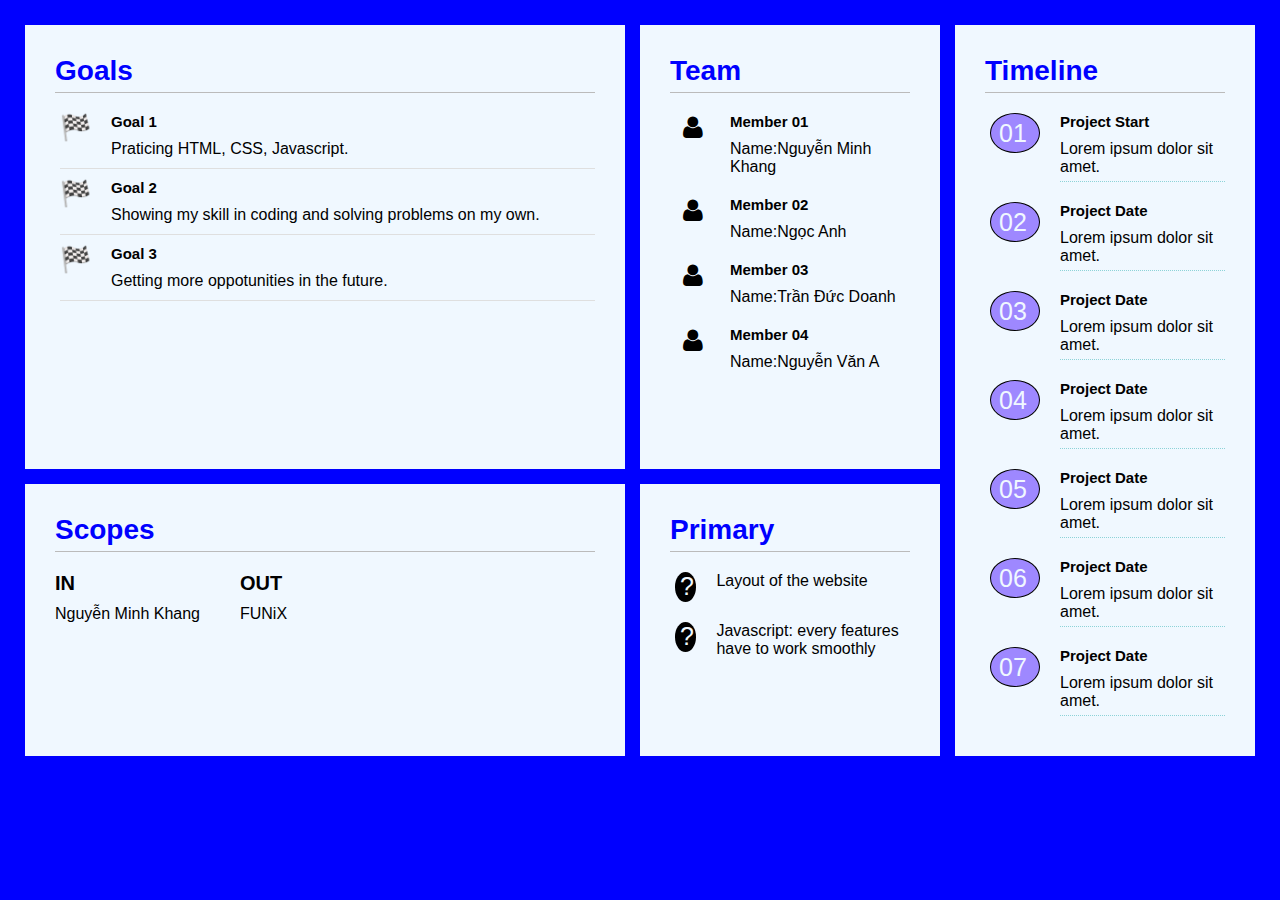
==== digital-cv.html @ 016981a0 "Add files via upload" ====
<!DOCTYPE html>
<html lang="en">
  <head>
    <meta charset="UTF-8" />
    <meta name="viewport" content="width=device-width, initial-scale=1.0" />
    <link rel="stylesheet" href="./css/digital-cv-style.css" />
    <link rel="stylesheet" href="./css/font.css" />
    <title>Digital CV</title>
  </head>
  <body>
    <div class="container">
      <div class="card goals">
        <div class="header"><h1>Goals</h1></div>
        <div class="content">
          <ul>
            <li>
              <div class="icon">🏁</div>
              <div class="content-detail">
                <h2>Goal 1</h2>
                <p>Praticing HTML, CSS, Javascript.</p>
              </div>
            </li>
            <li>
              <div class="icon">🏁</div>
              <div class="content-detail">
                <h2>Goal 2</h2>
                <p>
                  Showing my skill in coding and solving problems on my own.
                </p>
              </div>
            </li>
            <li>
              <div class="icon">🏁</div>
              <div class="content-detail">
                <h2>Goal 3</h2>
                <p>Getting more oppotunities in the future.</p>
              </div>
            </li>
          </ul>
        </div>
      </div>
      <div class="card scopes">
        <div class="header"><h1>Scopes</h1></div>
        <div class="content">
          <div class="in">
            <h2>In</h2>
            <p>Nguyễn Minh Khang</p>
          </div>
          <div class="out">
            <h2>Out</h2>
            <p>FUNiX</p>
          </div>
        </div>
      </div>
      <div class="card team">
        <div class="header"><h1>Team</h1></div>
        <div class="content">
          <ul>
            <li>
              <div class="icon">
                <i class="icon-user"></i>
              </div>
              <div class="content-detail">
                <h2>Member 01</h2>

                <p>Name:Nguyễn Minh Khang</p>
              </div>
            </li>
            <li>
              <div class="icon">
                <i class="icon-user"></i>
              </div>
              <div class="content-detail">
                <h2>Member 02</h2>
                <p>Name:Ngọc Anh</p>
              </div>
            </li>
            <li>
              <div class="icon">
                <i class="icon-user"></i>
              </div>
              <div class="content-detail">
                <h2>Member 03</h2>
                <p>Name:Trần Đức Doanh</p>
              </div>
            </li>
            <li>
              <div class="icon">
                <i class="icon-user"></i>
              </div>
              <div class="content-detail">
                <h2>Member 04</h2>
                <p>Name:Nguyễn Văn A</p>
              </div>
            </li>
          </ul>
        </div>
      </div>
      <div class="card primary">
        <div class="header"><h1>Primary</h1></div>
        <div class="content">
          <ul>
            <li>
              <div class="icon"><p>?</p></div>
              <div class="content-detail">
                <p>Layout of the website</p>
              </div>
            </li>
            <li>
              <div class="icon"><p>?</p></div>
              <div class="content-detail">
                <p>Javascript: every features have to work smoothly</p>
              </div>
            </li>
          </ul>
        </div>
      </div>
      <div class="card timeline">
        <div class="header"><h1>Timeline</h1></div>
        <div class="content">
          <ul>
            <li>
              <div class="icon"><p>01</p></div>
              <div class="content-detail">
                <h2>Project Start</h2>
                <p>Lorem ipsum dolor sit amet.</p>
              </div>
            </li>
            <li>
              <div class="icon"><p>02</p></div>
              <div class="content-detail">
                <h2>Project Date</h2>
                <p>Lorem ipsum dolor sit amet.</p>
              </div>
            </li>
            <li>
              <div class="icon"><p>03</p></div>
              <div class="content-detail">
                <h2>Project Date</h2>
                <p>Lorem ipsum dolor sit amet.</p>
              </div>
            </li>
            <li>
              <div class="icon"><p>04</p></div>
              <div class="content-detail">
                <h2>Project Date</h2>
                <p>Lorem ipsum dolor sit amet.</p>
              </div>
            </li>
            <li>
              <div class="icon"><p>05</p></div>
              <div class="content-detail">
                <h2>Project Date</h2>
                <p>Lorem ipsum dolor sit amet.</p>
              </div>
            </li>
            <li>
              <div class="icon"><p>06</p></div>
              <div class="content-detail">
                <h2>Project Date</h2>
                <p>Lorem ipsum dolor sit amet.</p>
              </div>
            </li>
            <li>
              <div class="icon"><p>07</p></div>
              <div class="content-detail">
                <h2>Project Date</h2>
                <p>Lorem ipsum dolor sit amet.</p>
              </div>
            </li>
          </ul>
        </div>
      </div>
    </div>
  </body>
</html>
---- css/digital-cv-style.css ----
* {
  margin: 0px;
  box-sizing: border-box;
}
p,
span,
h1,
h2,
h3,
li,
a {
  font-family: sans-serif;
}
body {
  background-color: blue;
}
h2 {
  font-size: 15px;
  margin-bottom: 10px;
}
.container {
  display: grid;
  grid-template-columns: 2fr 1fr 1fr;
  gap: 15px;
  padding: 25px;
}
.card {
  background-color: #f0f8ff;
  padding: 30px;
}
.scopes {
  grid-column: 1/2;
}
.team {
  grid-column: 2/3;
  grid-row: 1/2;
}
.timeline {
  grid-column: 3/4;
  grid-row: 1/3;
}
.header {
  color: blue;
  border-bottom: solid 1px #bbbbbb;
  padding-bottom: 5px;
  font-size: 14px;
}
.content {
  margin-top: 10px;
}
li,
.scopes .content {
  display: flex;
}
ul {
  padding-left: 5px;
}
li .icon {
  margin-right: 20px;
}
.goals .content li {
  border-bottom: solid 1px #dfdfdf;
}
.timeline .content li .content-detail {
  border-bottom: dotted 1px #8dd3d8;
}
li,
.in,
.out {
  padding-top: 10px;
  padding-bottom: 10px;
}
.timeline .content-detail {
  padding-bottom: 5px;
}
.out {
  margin-left: 40px;
}
.in h2,
.out h2 {
  font-size: 20px;
  text-transform: uppercase;
}
.icon {
  font-size: 25px;
}
.primary .icon {
  background-color: black;
  color: #f0f8ff;
  border-radius: 50%;
  width: 50px;
  height: 30px;
  position: relative;
}
.timeline .icon {
  background-color: #9e88ff;
  color: #f0f8ff;
  border-radius: 50%;
  height: 40px;
  width: 50px;
  position: relative;
  border: solid black 1px;
}
.primary .icon p,
.timeline .icon p {
  position: absolute;
}
.primary .icon p {
  left: 5px;
}
.primary li .icon {
  max-width: 21.41px;
  min-width: 20px;
}
.timeline li .icon {
  max-width: 50px;
  min-width: 50px;
}
.timeline .icon p {
  top: 5px;
  left: 8px;
}
/* Tablet */
@media (max-width: 767px) {
  .container {
    display: block;
  }
  .card {
    margin-top: 10px;
    margin-bottom: 10px;
  }
  .primary .icon {
    width: 25px;
  }
  li,
  .scopes .content {
    display: block;
  }
  .primary .icon,
  .team .icon,
  .goals .icon {
    margin: auto;
    text-align: center;
  }
  .out {
    margin-left: 0px;
  }
}
---- css/font.css ----
@font-face {
	font-family: 'open_sanslight';
	src: url('../fonts/OpenSans-Light-webfont.eot');
	src: url('../fonts/OpenSans-Light-webfont.eot#iefix') format('embedded-opentype'),
		url('../fonts/OpenSans-Light-webfont.woff') format('woff'),
		url('../fonts/OpenSans-Light-webfont.ttf') format('truetype'),
		url('../fonts/OpenSans-Light-webfont.svg#open_sanslight') format('svg');
	font-weight: normal;
	font-style: normal;

}

@font-face {
	font-family: 'open_sansitalic';
	src: url('../fonts/OpenSans-Italic-webfont.eot');
	src: url('../fonts/OpenSans-Italic-webfont.eot#iefix') format('embedded-opentype'),
		url('../fonts/OpenSans-Italic-webfont.woff') format('woff'),
		url('../fonts/OpenSans-Italic-webfont.ttf') format('truetype'),
		url('../fonts/OpenSans-Italic-webfont.svg#open_sansitalic') format('svg');
	font-weight: normal;
	font-style: normal;

}

@font-face {
	font-family: 'open_sanssemibold';
	src: url('../fonts/OpenSans-Semibold-webfont.eot');
	src: url('../fonts/OpenSans-Semibold-webfont.eot#iefix') format('embedded-opentype'),
		url('../fonts/OpenSans-Semibold-webfont.woff') format('woff'),
		url('../fonts/OpenSans-Semibold-webfont.ttf') format('truetype'),
		url('../fonts/OpenSans-Semibold-webfont.svg#open_sanssemibold') format('svg');
	font-weight: normal;
	font-style: normal;

}


@font-face {
	font-family: 'open_sanslight_italic';
	src: url('../fonts/OpenSans-LightItalic-webfont.eot');
	src: url('../fonts/OpenSans-LightItalic-webfont.eot#iefix') format('embedded-opentype'),
		url('../fonts/OpenSans-LightItalic-webfont.woff') format('woff'),
		url('../fonts/OpenSans-LightItalic-webfont.ttf') format('truetype'),
		url('../fonts/OpenSans-LightItalic-webfont.svg#open_sanslight_italic') format('svg');
	font-weight: normal;
	font-style: normal;

}

@font-face {
	font-family: 'open_sansregular';
	src: url('../fonts/OpenSans-Regular-webfont.eot');
	src: url('../fonts/OpenSans-Regular-webfont.eot#iefix') format('embedded-opentype'),
		url('../fonts/OpenSans-Regular-webfont.woff') format('woff'),
		url('../fonts/OpenSans-Regular-webfont.ttf') format('truetype'),
		url('../fonts/OpenSans-Regular-webfont.svg#open_sansregular') format('svg');
	font-weight: normal;
	font-style: normal;

}


@font-face {
	font-family: 'fontello';
	src: url('../fonts/fontello.eot');
	src: url('../fonts/fontello.eot#iefix') format('embedded-opentype'),
		url('../fonts/fontello.woff') format('woff'),
		url('../fonts/fontello.ttf') format('truetype'),
		url('../fonts/fontello.svg#fontello') format('svg');
	font-weight: normal;
	font-style: normal;
}

[class^="icon-"]:before,
[class*=" icon-"]:before {
	font-family: "fontello";
	font-style: normal;
	font-weight: normal;
	speak: none;

	display: inline-block;
	text-decoration: inherit;
	width: 1em;
	margin-right: .2em;
	text-align: center;
	/* opacity: .8; */

	/* For safety - reset parent styles, that can break glyph codes*/
	font-variant: normal;
	text-transform: none;

	/* fix buttons height, for twitter bootstrap */
	line-height: 1em;

	/* Animation center compensation - margins should be symmetric */
	/* remove if not needed */
	margin-left: .2em;

	/* you can be more comfortable with increased icons size */
	/* font-size: 120%; */

	/* Font smoothing. That was taken from TWBS */
	-webkit-font-smoothing: antialiased;
	-moz-osx-font-smoothing: grayscale;

	/* Uncomment for 3D effect */
	/* text-shadow: 1px 1px 1px rgba(127, 127, 127, 0.3); */
}

.icon-emo-happy:before {
	content: '\e800';
}

/* '' */
.icon-emo-wink:before {
	content: '\e801';
}

/* '' */
.icon-emo-wink2:before {
	content: '\e802';
}

/* '' */
.icon-emo-unhappy:before {
	content: '\e803';
}

/* '' */
.icon-emo-sleep:before {
	content: '\e804';
}

/* '' */
.icon-emo-thumbsup:before {
	content: '\e805';
}

/* '' */
.icon-emo-devil:before {
	content: '\e806';
}

/* '' */
.icon-emo-surprised:before {
	content: '\e807';
}

/* '' */
.icon-emo-tongue:before {
	content: '\e808';
}

/* '' */
.icon-emo-coffee:before {
	content: '\e809';
}

/* '' */
.icon-emo-sunglasses:before {
	content: '\e80a';
}

/* '' */
.icon-emo-displeased:before {
	content: '\e80b';
}

/* '' */
.icon-emo-beer:before {
	content: '\e80c';
}

/* '' */
.icon-emo-grin:before {
	content: '\e80d';
}

/* '' */
.icon-emo-angry:before {
	content: '\e80e';
}

/* '' */
.icon-emo-saint:before {
	content: '\e80f';
}

/* '' */
.icon-emo-cry:before {
	content: '\e810';
}

/* '' */
.icon-emo-shoot:before {
	content: '\e811';
}

/* '' */
.icon-emo-squint:before {
	content: '\e812';
}

/* '' */
.icon-emo-laugh:before {
	content: '\e813';
}

/* '' */
.icon-spin1:before {
	content: '\e814';
}

/* '' */
.icon-spin2:before {
	content: '\e815';
}

/* '' */
.icon-spin3:before {
	content: '\e816';
}

/* '' */
.icon-spin4:before {
	content: '\e817';
}

/* '' */
.icon-spin5:before {
	content: '\e818';
}

/* '' */
.icon-spin6:before {
	content: '\e819';
}

/* '' */
.icon-firefox:before {
	content: '\e81a';
}

/* '' */
.icon-chrome:before {
	content: '\e81b';
}

/* '' */
.icon-opera:before {
	content: '\e81c';
}

/* '' */
.icon-ie:before {
	content: '\e81d';
}

/* '' */
.icon-crown:before {
	content: '\e81e';
}

/* '' */
.icon-crown-plus:before {
	content: '\e81f';
}

/* '' */
.icon-crown-minus:before {
	content: '\e820';
}

/* '' */
.icon-marquee:before {
	content: '\e821';
}

/* '' */
.icon-glass:before {
	content: '\e822';
}

/* '' */
.icon-music:before {
	content: '\e823';
}

/* '' */
.icon-search:before {
	content: '\e824';
}

/* '' */
.icon-mail:before {
	content: '\e825';
}

/* '' */
.icon-mail-alt:before {
	content: '\e826';
}

/* '' */
.icon-mail-squared:before {
	content: '\e827';
}

/* '' */
.icon-heart:before {
	content: '\e828';
}

/* '' */
.icon-heart-empty:before {
	content: '\e829';
}

/* '' */
.icon-star-1:before {
	content: '\e82a';
}

/* '' */
.icon-star-empty-1:before {
	content: '\e82b';
}

/* '' */
.icon-star-half:before {
	content: '\e82c';
}

/* '' */
.icon-star-half-alt:before {
	content: '\e82d';
}

/* '' */
.icon-user:before {
	content: '\e82e';
}

/* '' */
.icon-user-plus:before {
	content: '\e82f';
}

/* '' */
.icon-user-times:before {
	content: '\e830';
}

/* '' */
.icon-users:before {
	content: '\e831';
}

/* '' */
.icon-male:before {
	content: '\e832';
}

/* '' */
.icon-female:before {
	content: '\e833';
}

/* '' */
.icon-child:before {
	content: '\e834';
}

/* '' */
.icon-user-secret:before {
	content: '\e835';
}

/* '' */
.icon-video:before {
	content: '\e836';
}

/* '' */
.icon-videocam:before {
	content: '\e837';
}

/* '' */
.icon-picture:before {
	content: '\e838';
}

/* '' */
.icon-camera:before {
	content: '\e839';
}

/* '' */
.icon-camera-alt:before {
	content: '\e83a';
}

/* '' */
.icon-th-large:before {
	content: '\e83b';
}

/* '' */
.icon-th:before {
	content: '\e83c';
}

/* '' */
.icon-th-list:before {
	content: '\e83d';
}

/* '' */
.icon-ok:before {
	content: '\e83e';
}

/* '' */
.icon-ok-circled:before {
	content: '\e83f';
}

/* '' */
.icon-ok-circled2:before {
	content: '\e840';
}

/* '' */
.icon-ok-squared:before {
	content: '\e841';
}

/* '' */
.icon-cancel:before {
	content: '\e842';
}

/* '' */
.icon-cancel-circled:before {
	content: '\e843';
}

/* '' */
.icon-cancel-circled2:before {
	content: '\e844';
}

/* '' */
.icon-plus:before {
	content: '\e845';
}

/* '' */
.icon-plus-circled:before {
	content: '\e846';
}

/* '' */
.icon-plus-squared:before {
	content: '\e847';
}

/* '' */
.icon-plus-squared-alt:before {
	content: '\e848';
}

/* '' */
.icon-minus:before {
	content: '\e849';
}

/* '' */
.icon-minus-circled:before {
	content: '\e84a';
}

/* '' */
.icon-minus-squared:before {
	content: '\e84b';
}

/* '' */
.icon-minus-squared-alt:before {
	content: '\e84c';
}

/* '' */
.icon-help:before {
	content: '\e84d';
}

/* '' */
.icon-help-circled:before {
	content: '\e84e';
}

/* '' */
.icon-info-circled:before {
	content: '\e84f';
}

/* '' */
.icon-info:before {
	content: '\e850';
}

/* '' */
.icon-home:before {
	content: '\e851';
}

/* '' */
.icon-link:before {
	content: '\e852';
}

/* '' */
.icon-unlink:before {
	content: '\e853';
}

/* '' */
.icon-link-ext:before {
	content: '\e854';
}

/* '' */
.icon-link-ext-alt:before {
	content: '\e855';
}

/* '' */
.icon-attach:before {
	content: '\e856';
}

/* '' */
.icon-lock:before {
	content: '\e857';
}

/* '' */
.icon-lock-open:before {
	content: '\e858';
}

/* '' */
.icon-lock-open-alt:before {
	content: '\e859';
}

/* '' */
.icon-pin:before {
	content: '\e85a';
}

/* '' */
.icon-eye:before {
	content: '\e85b';
}

/* '' */
.icon-eye-off:before {
	content: '\e85c';
}

/* '' */
.icon-tag-1:before {
	content: '\e85d';
}

/* '' */
.icon-tags:before {
	content: '\e85e';
}

/* '' */
.icon-bookmark:before {
	content: '\e85f';
}

/* '' */
.icon-bookmark-empty:before {
	content: '\e860';
}

/* '' */
.icon-flag:before {
	content: '\e861';
}

/* '' */
.icon-flag-empty:before {
	content: '\e862';
}

/* '' */
.icon-flag-checkered:before {
	content: '\e863';
}

/* '' */
.icon-thumbs-up:before {
	content: '\e864';
}

/* '' */
.icon-thumbs-down:before {
	content: '\e865';
}

/* '' */
.icon-thumbs-up-alt:before {
	content: '\e866';
}

/* '' */
.icon-thumbs-down-alt:before {
	content: '\e867';
}

/* '' */
.icon-download:before {
	content: '\e868';
}

/* '' */
.icon-upload:before {
	content: '\e869';
}

/* '' */
.icon-download-cloud:before {
	content: '\e86a';
}

/* '' */
.icon-upload-cloud:before {
	content: '\e86b';
}

/* '' */
.icon-reply:before {
	content: '\e86c';
}

/* '' */
.icon-reply-all:before {
	content: '\e86d';
}

/* '' */
.icon-forward:before {
	content: '\e86e';
}

/* '' */
.icon-quote-left:before {
	content: '\e86f';
}

/* '' */
.icon-quote-right:before {
	content: '\e870';
}

/* '' */
.icon-code:before {
	content: '\e871';
}

/* '' */
.icon-export:before {
	content: '\e872';
}

/* '' */
.icon-export-alt:before {
	content: '\e873';
}

/* '' */
.icon-share:before {
	content: '\e874';
}

/* '' */
.icon-share-squared:before {
	content: '\e875';
}

/* '' */
.icon-pencil:before {
	content: '\e876';
}

/* '' */
.icon-pencil-squared:before {
	content: '\e877';
}

/* '' */
.icon-edit:before {
	content: '\e878';
}

/* '' */
.icon-print:before {
	content: '\e879';
}

/* '' */
.icon-retweet:before {
	content: '\e87a';
}

/* '' */
.icon-keyboard:before {
	content: '\e87b';
}

/* '' */
.icon-gamepad:before {
	content: '\e87c';
}

/* '' */
.icon-comment:before {
	content: '\e87d';
}

/* '' */
.icon-chat:before {
	content: '\e87e';
}

/* '' */
.icon-comment-empty:before {
	content: '\e87f';
}

/* '' */
.icon-chat-empty:before {
	content: '\e880';
}

/* '' */
.icon-bell:before {
	content: '\e881';
}

/* '' */
.icon-bell-alt:before {
	content: '\e882';
}

/* '' */
.icon-bell-off:before {
	content: '\e883';
}

/* '' */
.icon-bell-off-empty:before {
	content: '\e884';
}

/* '' */
.icon-attention-alt:before {
	content: '\e885';
}

/* '' */
.icon-attention:before {
	content: '\e886';
}

/* '' */
.icon-attention-circled:before {
	content: '\e887';
}

/* '' */
.icon-location:before {
	content: '\e888';
}

/* '' */
.icon-direction:before {
	content: '\e889';
}

/* '' */
.icon-compass:before {
	content: '\e88a';
}

/* '' */
.icon-trash:before {
	content: '\e88b';
}

/* '' */
.icon-trash-empty:before {
	content: '\e88c';
}

/* '' */
.icon-doc:before {
	content: '\e88d';
}

/* '' */
.icon-docs:before {
	content: '\e88e';
}

/* '' */
.icon-doc-text:before {
	content: '\e88f';
}

/* '' */
.icon-doc-inv:before {
	content: '\e890';
}

/* '' */
.icon-doc-text-inv:before {
	content: '\e891';
}

/* '' */
.icon-file-pdf:before {
	content: '\e892';
}

/* '' */
.icon-file-word:before {
	content: '\e893';
}

/* '' */
.icon-file-excel:before {
	content: '\e894';
}

/* '' */
.icon-file-powerpoint:before {
	content: '\e895';
}

/* '' */
.icon-file-image:before {
	content: '\e896';
}

/* '' */
.icon-file-archive:before {
	content: '\e897';
}

/* '' */
.icon-file-audio:before {
	content: '\e898';
}

/* '' */
.icon-file-video:before {
	content: '\e899';
}

/* '' */
.icon-file-code:before {
	content: '\e89a';
}

/* '' */
.icon-folder:before {
	content: '\e89b';
}

/* '' */
.icon-folder-open:before {
	content: '\e89c';
}

/* '' */
.icon-folder-empty:before {
	content: '\e89d';
}

/* '' */
.icon-folder-open-empty:before {
	content: '\e89e';
}

/* '' */
.icon-box:before {
	content: '\e89f';
}

/* '' */
.icon-rss:before {
	content: '\e8a0';
}

/* '' */
.icon-rss-squared:before {
	content: '\e8a1';
}

/* '' */
.icon-phone:before {
	content: '\e8a2';
}

/* '' */
.icon-phone-squared:before {
	content: '\e8a3';
}

/* '' */
.icon-fax:before {
	content: '\e8a4';
}

/* '' */
.icon-menu:before {
	content: '\e8a5';
}

/* '' */
.icon-cog:before {
	content: '\e8a6';
}

/* '' */
.icon-cog-alt:before {
	content: '\e8a7';
}

/* '' */
.icon-wrench:before {
	content: '\e8a8';
}

/* '' */
.icon-sliders:before {
	content: '\e8a9';
}

/* '' */
.icon-basket:before {
	content: '\e8aa';
}

/* '' */
.icon-cart-plus:before {
	content: '\e8ab';
}

/* '' */
.icon-cart-arrow-down:before {
	content: '\e8ac';
}

/* '' */
.icon-calendar:before {
	content: '\e8ad';
}

/* '' */
.icon-calendar-empty:before {
	content: '\e8ae';
}

/* '' */
.icon-login:before {
	content: '\e8af';
}

/* '' */
.icon-logout:before {
	content: '\e8b0';
}

/* '' */
.icon-mic:before {
	content: '\e8b1';
}

/* '' */
.icon-mute:before {
	content: '\e8b2';
}

/* '' */
.icon-volume-off:before {
	content: '\e8b3';
}

/* '' */
.icon-volume-down:before {
	content: '\e8b4';
}

/* '' */
.icon-volume-up:before {
	content: '\e8b5';
}

/* '' */
.icon-headphones:before {
	content: '\e8b6';
}

/* '' */
.icon-clock:before {
	content: '\e8b7';
}

/* '' */
.icon-lightbulb:before {
	content: '\e8b8';
}

/* '' */
.icon-block:before {
	content: '\e8b9';
}

/* '' */
.icon-resize-full:before {
	content: '\e8ba';
}

/* '' */
.icon-resize-full-alt:before {
	content: '\e8bb';
}

/* '' */
.icon-resize-small:before {
	content: '\e8bc';
}

/* '' */
.icon-resize-vertical:before {
	content: '\e8bd';
}

/* '' */
.icon-resize-horizontal:before {
	content: '\e8be';
}

/* '' */
.icon-move:before {
	content: '\e8bf';
}

/* '' */
.icon-zoom-in:before {
	content: '\e8c0';
}

/* '' */
.icon-zoom-out:before {
	content: '\e8c1';
}

/* '' */
.icon-down-circled2:before {
	content: '\e8c2';
}

/* '' */
.icon-up-circled2:before {
	content: '\e8c3';
}

/* '' */
.icon-left-circled2:before {
	content: '\e8c4';
}

/* '' */
.icon-right-circled2:before {
	content: '\e8c5';
}

/* '' */
.icon-down-dir:before {
	content: '\e8c6';
}

/* '' */
.icon-up-dir:before {
	content: '\e8c7';
}

/* '' */
.icon-left-dir:before {
	content: '\e8c8';
}

/* '' */
.icon-right-dir:before {
	content: '\e8c9';
}

/* '' */
.icon-down-open:before {
	content: '\e8ca';
}

/* '' */
.icon-left-open:before {
	content: '\e8cb';
}

/* '' */
.icon-right-open:before {
	content: '\e8cc';
}

/* '' */
.icon-up-open:before {
	content: '\e8cd';
}

/* '' */
.icon-angle-left:before {
	content: '\e8ce';
}

/* '' */
.icon-angle-right:before {
	content: '\e8cf';
}

/* '' */
.icon-angle-up:before {
	content: '\e8d0';
}

/* '' */
.icon-angle-down:before {
	content: '\e8d1';
}

/* '' */
.icon-angle-circled-left:before {
	content: '\e8d2';
}

/* '' */
.icon-angle-circled-right:before {
	content: '\e8d3';
}

/* '' */
.icon-angle-circled-up:before {
	content: '\e8d4';
}

/* '' */
.icon-angle-circled-down:before {
	content: '\e8d5';
}

/* '' */
.icon-angle-double-left:before {
	content: '\e8d6';
}

/* '' */
.icon-angle-double-right:before {
	content: '\e8d7';
}

/* '' */
.icon-angle-double-up:before {
	content: '\e8d8';
}

/* '' */
.icon-angle-double-down:before {
	content: '\e8d9';
}

/* '' */
.icon-down:before {
	content: '\e8da';
}

/* '' */
.icon-left:before {
	content: '\e8db';
}

/* '' */
.icon-right:before {
	content: '\e8dc';
}

/* '' */
.icon-up:before {
	content: '\e8dd';
}

/* '' */
.icon-down-big:before {
	content: '\e8de';
}

/* '' */
.icon-left-big:before {
	content: '\e8df';
}

/* '' */
.icon-right-big:before {
	content: '\e8e0';
}

/* '' */
.icon-up-big:before {
	content: '\e8e1';
}

/* '' */
.icon-right-hand:before {
	content: '\e8e2';
}

/* '' */
.icon-left-hand:before {
	content: '\e8e3';
}

/* '' */
.icon-up-hand:before {
	content: '\e8e4';
}

/* '' */
.icon-down-hand:before {
	content: '\e8e5';
}

/* '' */
.icon-left-circled:before {
	content: '\e8e6';
}

/* '' */
.icon-right-circled:before {
	content: '\e8e7';
}

/* '' */
.icon-up-circled:before {
	content: '\e8e8';
}

/* '' */
.icon-down-circled:before {
	content: '\e8e9';
}

/* '' */
.icon-cw:before {
	content: '\e8ea';
}

/* '' */
.icon-ccw:before {
	content: '\e8eb';
}

/* '' */
.icon-arrows-cw:before {
	content: '\e8ec';
}

/* '' */
.icon-level-up:before {
	content: '\e8ed';
}

/* '' */
.icon-level-down:before {
	content: '\e8ee';
}

/* '' */
.icon-shuffle:before {
	content: '\e8ef';
}

/* '' */
.icon-exchange:before {
	content: '\e8f0';
}

/* '' */
.icon-history:before {
	content: '\e8f1';
}

/* '' */
.icon-expand:before {
	content: '\e8f2';
}

/* '' */
.icon-collapse:before {
	content: '\e8f3';
}

/* '' */
.icon-expand-right:before {
	content: '\e8f4';
}

/* '' */
.icon-collapse-left:before {
	content: '\e8f5';
}

/* '' */
.icon-play:before {
	content: '\e8f6';
}

/* '' */
.icon-play-circled:before {
	content: '\e8f7';
}

/* '' */
.icon-play-circled2:before {
	content: '\e8f8';
}

/* '' */
.icon-stop:before {
	content: '\e8f9';
}

/* '' */
.icon-pause:before {
	content: '\e8fa';
}

/* '' */
.icon-to-end:before {
	content: '\e8fb';
}

/* '' */
.icon-to-end-alt:before {
	content: '\e8fc';
}

/* '' */
.icon-to-start:before {
	content: '\e8fd';
}

/* '' */
.icon-to-start-alt:before {
	content: '\e8fe';
}

/* '' */
.icon-fast-fw:before {
	content: '\e8ff';
}

/* '' */
.icon-fast-bw:before {
	content: '\e900';
}

/* '' */
.icon-eject:before {
	content: '\e901';
}

/* '' */
.icon-target:before {
	content: '\e902';
}

/* '' */
.icon-signal:before {
	content: '\e903';
}

/* '' */
.icon-wifi:before {
	content: '\e904';
}

/* '' */
.icon-award:before {
	content: '\e905';
}

/* '' */
.icon-desktop:before {
	content: '\e906';
}

/* '' */
.icon-laptop:before {
	content: '\e907';
}

/* '' */
.icon-tablet:before {
	content: '\e908';
}

/* '' */
.icon-mobile:before {
	content: '\e909';
}

/* '' */
.icon-inbox:before {
	content: '\e90a';
}

/* '' */
.icon-globe:before {
	content: '\e90b';
}

/* '' */
.icon-sun:before {
	content: '\e90c';
}

/* '' */
.icon-cloud:before {
	content: '\e90d';
}

/* '' */
.icon-flash:before {
	content: '\e90e';
}

/* '' */
.icon-moon:before {
	content: '\e90f';
}

/* '' */
.icon-umbrella-1:before {
	content: '\e910';
}

/* '' */
.icon-flight:before {
	content: '\e911';
}

/* '' */
.icon-fighter-jet:before {
	content: '\e912';
}

/* '' */
.icon-paper-plane:before {
	content: '\e913';
}

/* '' */
.icon-paper-plane-empty:before {
	content: '\e914';
}

/* '' */
.icon-space-shuttle:before {
	content: '\e915';
}

/* '' */
.icon-leaf:before {
	content: '\e916';
}

/* '' */
.icon-font:before {
	content: '\e917';
}

/* '' */
.icon-bold:before {
	content: '\e918';
}

/* '' */
.icon-medium:before {
	content: '\e919';
}

/* '' */
.icon-italic:before {
	content: '\e91a';
}

/* '' */
.icon-header:before {
	content: '\e91b';
}

/* '' */
.icon-paragraph:before {
	content: '\e91c';
}

/* '' */
.icon-text-height:before {
	content: '\e91d';
}

/* '' */
.icon-text-width:before {
	content: '\e91e';
}

/* '' */
.icon-align-left:before {
	content: '\e91f';
}

/* '' */
.icon-align-center:before {
	content: '\e920';
}

/* '' */
.icon-align-right:before {
	content: '\e921';
}

/* '' */
.icon-align-justify:before {
	content: '\e922';
}

/* '' */
.icon-list:before {
	content: '\e923';
}

/* '' */
.icon-indent-left:before {
	content: '\e924';
}

/* '' */
.icon-indent-right:before {
	content: '\e925';
}

/* '' */
.icon-list-bullet:before {
	content: '\e926';
}

/* '' */
.icon-list-numbered:before {
	content: '\e927';
}

/* '' */
.icon-strike:before {
	content: '\e928';
}

/* '' */
.icon-underline:before {
	content: '\e929';
}

/* '' */
.icon-superscript:before {
	content: '\e92a';
}

/* '' */
.icon-subscript:before {
	content: '\e92b';
}

/* '' */
.icon-table:before {
	content: '\e92c';
}

/* '' */
.icon-columns:before {
	content: '\e92d';
}

/* '' */
.icon-crop:before {
	content: '\e92e';
}

/* '' */
.icon-scissors:before {
	content: '\e92f';
}

/* '' */
.icon-paste:before {
	content: '\e930';
}

/* '' */
.icon-briefcase:before {
	content: '\e931';
}

/* '' */
.icon-suitcase:before {
	content: '\e932';
}

/* '' */
.icon-ellipsis:before {
	content: '\e933';
}

/* '' */
.icon-ellipsis-vert:before {
	content: '\e934';
}

/* '' */
.icon-off:before {
	content: '\e935';
}

/* '' */
.icon-road:before {
	content: '\e936';
}

/* '' */
.icon-list-alt:before {
	content: '\e937';
}

/* '' */
.icon-qrcode:before {
	content: '\e938';
}

/* '' */
.icon-barcode:before {
	content: '\e939';
}

/* '' */
.icon-book:before {
	content: '\e93a';
}

/* '' */
.icon-ajust:before {
	content: '\e93b';
}

/* '' */
.icon-tint:before {
	content: '\e93c';
}

/* '' */
.icon-toggle-off:before {
	content: '\e93d';
}

/* '' */
.icon-toggle-on:before {
	content: '\e93e';
}

/* '' */
.icon-check:before {
	content: '\e93f';
}

/* '' */
.icon-check-empty:before {
	content: '\e940';
}

/* '' */
.icon-circle:before {
	content: '\e941';
}

/* '' */
.icon-circle-empty:before {
	content: '\e942';
}

/* '' */
.icon-circle-thin:before {
	content: '\e943';
}

/* '' */
.icon-circle-notch:before {
	content: '\e944';
}

/* '' */
.icon-dot-circled:before {
	content: '\e945';
}

/* '' */
.icon-asterisk:before {
	content: '\e946';
}

/* '' */
.icon-gift:before {
	content: '\e947';
}

/* '' */
.icon-fire:before {
	content: '\e948';
}

/* '' */
.icon-magnet:before {
	content: '\e949';
}

/* '' */
.icon-chart-bar:before {
	content: '\e94a';
}

/* '' */
.icon-chart-area:before {
	content: '\e94b';
}

/* '' */
.icon-chart-pie:before {
	content: '\e94c';
}

/* '' */
.icon-chart-line:before {
	content: '\e94d';
}

/* '' */
.icon-ticket:before {
	content: '\e94e';
}

/* '' */
.icon-credit-card:before {
	content: '\e94f';
}

/* '' */
.icon-floppy:before {
	content: '\e950';
}

/* '' */
.icon-megaphone:before {
	content: '\e951';
}

/* '' */
.icon-hdd:before {
	content: '\e952';
}

/* '' */
.icon-key:before {
	content: '\e953';
}

/* '' */
.icon-fork:before {
	content: '\e954';
}

/* '' */
.icon-rocket:before {
	content: '\e955';
}

/* '' */
.icon-bug:before {
	content: '\e956';
}

/* '' */
.icon-certificate:before {
	content: '\e957';
}

/* '' */
.icon-tasks:before {
	content: '\e958';
}

/* '' */
.icon-filter:before {
	content: '\e959';
}

/* '' */
.icon-beaker:before {
	content: '\e95a';
}

/* '' */
.icon-magic:before {
	content: '\e95b';
}

/* '' */
.icon-cab:before {
	content: '\e95c';
}

/* '' */
.icon-taxi:before {
	content: '\e95d';
}

/* '' */
.icon-truck:before {
	content: '\e95e';
}

/* '' */
.icon-bus:before {
	content: '\e95f';
}

/* '' */
.icon-bicycle:before {
	content: '\e960';
}

/* '' */
.icon-motorcycle:before {
	content: '\e961';
}

/* '' */
.icon-train:before {
	content: '\e962';
}

/* '' */
.icon-subway:before {
	content: '\e963';
}

/* '' */
.icon-ship:before {
	content: '\e964';
}

/* '' */
.icon-money:before {
	content: '\e965';
}

/* '' */
.icon-euro:before {
	content: '\e966';
}

/* '' */
.icon-pound:before {
	content: '\e967';
}

/* '' */
.icon-dollar:before {
	content: '\e968';
}

/* '' */
.icon-rupee:before {
	content: '\e969';
}

/* '' */
.icon-yen:before {
	content: '\e96a';
}

/* '' */
.icon-rouble:before {
	content: '\e96b';
}

/* '' */
.icon-shekel:before {
	content: '\e96c';
}

/* '' */
.icon-try:before {
	content: '\e96d';
}

/* '' */
.icon-won:before {
	content: '\e96e';
}

/* '' */
.icon-bitcoin:before {
	content: '\e96f';
}

/* '' */
.icon-viacoin:before {
	content: '\e970';
}

/* '' */
.icon-sort:before {
	content: '\e971';
}

/* '' */
.icon-sort-down:before {
	content: '\e972';
}

/* '' */
.icon-sort-up:before {
	content: '\e973';
}

/* '' */
.icon-sort-alt-up:before {
	content: '\e974';
}

/* '' */
.icon-sort-alt-down:before {
	content: '\e975';
}

/* '' */
.icon-sort-name-up:before {
	content: '\e976';
}

/* '' */
.icon-sort-name-down:before {
	content: '\e977';
}

/* '' */
.icon-sort-number-up:before {
	content: '\e978';
}

/* '' */
.icon-sort-number-down:before {
	content: '\e979';
}

/* '' */
.icon-hammer:before {
	content: '\e97a';
}

/* '' */
.icon-gauge:before {
	content: '\e97b';
}

/* '' */
.icon-sitemap:before {
	content: '\e97c';
}

/* '' */
.icon-spinner:before {
	content: '\e97d';
}

/* '' */
.icon-coffee:before {
	content: '\e97e';
}

/* '' */
.icon-food:before {
	content: '\e97f';
}

/* '' */
.icon-beer:before {
	content: '\e980';
}

/* '' */
.icon-user-md:before {
	content: '\e981';
}

/* '' */
.icon-stethoscope:before {
	content: '\e982';
}

/* '' */
.icon-heartbeat:before {
	content: '\e983';
}

/* '' */
.icon-ambulance:before {
	content: '\e984';
}

/* '' */
.icon-medkit:before {
	content: '\e985';
}

/* '' */
.icon-h-sigh:before {
	content: '\e986';
}

/* '' */
.icon-bed:before {
	content: '\e987';
}

/* '' */
.icon-hospital:before {
	content: '\e988';
}

/* '' */
.icon-building:before {
	content: '\e989';
}

/* '' */
.icon-building-filled:before {
	content: '\e98a';
}

/* '' */
.icon-bank:before {
	content: '\e98b';
}

/* '' */
.icon-smile:before {
	content: '\e98c';
}

/* '' */
.icon-frown:before {
	content: '\e98d';
}

/* '' */
.icon-meh:before {
	content: '\e98e';
}

/* '' */
.icon-anchor:before {
	content: '\e98f';
}

/* '' */
.icon-terminal:before {
	content: '\e990';
}

/* '' */
.icon-eraser:before {
	content: '\e991';
}

/* '' */
.icon-puzzle:before {
	content: '\e992';
}

/* '' */
.icon-shield:before {
	content: '\e993';
}

/* '' */
.icon-extinguisher:before {
	content: '\e994';
}

/* '' */
.icon-bullseye:before {
	content: '\e995';
}

/* '' */
.icon-wheelchair:before {
	content: '\e996';
}

/* '' */
.icon-language:before {
	content: '\e997';
}

/* '' */
.icon-graduation-cap:before {
	content: '\e998';
}

/* '' */
.icon-paw:before {
	content: '\e999';
}

/* '' */
.icon-spoon:before {
	content: '\e99a';
}

/* '' */
.icon-cube:before {
	content: '\e99b';
}

/* '' */
.icon-cubes:before {
	content: '\e99c';
}

/* '' */
.icon-recycle:before {
	content: '\e99d';
}

/* '' */
.icon-tree:before {
	content: '\e99e';
}

/* '' */
.icon-database:before {
	content: '\e99f';
}

/* '' */
.icon-server:before {
	content: '\e9a0';
}

/* '' */
.icon-lifebuoy:before {
	content: '\e9a1';
}

/* '' */
.icon-rebel:before {
	content: '\e9a2';
}

/* '' */
.icon-empire:before {
	content: '\e9a3';
}

/* '' */
.icon-bomb:before {
	content: '\e9a4';
}

/* '' */
.icon-soccer-ball:before {
	content: '\e9a5';
}

/* '' */
.icon-tty:before {
	content: '\e9a6';
}

/* '' */
.icon-binoculars:before {
	content: '\e9a7';
}

/* '' */
.icon-plug:before {
	content: '\e9a8';
}

/* '' */
.icon-newspaper:before {
	content: '\e9a9';
}

/* '' */
.icon-calc:before {
	content: '\e9aa';
}

/* '' */
.icon-copyright:before {
	content: '\e9ab';
}

/* '' */
.icon-at:before {
	content: '\e9ac';
}

/* '' */
.icon-eyedropper:before {
	content: '\e9ad';
}

/* '' */
.icon-brush:before {
	content: '\e9ae';
}

/* '' */
.icon-birthday:before {
	content: '\e9af';
}

/* '' */
.icon-diamond:before {
	content: '\e9b0';
}

/* '' */
.icon-street-view:before {
	content: '\e9b1';
}

/* '' */
.icon-venus:before {
	content: '\e9b2';
}

/* '' */
.icon-mars:before {
	content: '\e9b3';
}

/* '' */
.icon-mercury:before {
	content: '\e9b4';
}

/* '' */
.icon-transgender:before {
	content: '\e9b5';
}

/* '' */
.icon-transgender-alt:before {
	content: '\e9b6';
}

/* '' */
.icon-venus-double:before {
	content: '\e9b7';
}

/* '' */
.icon-mars-double:before {
	content: '\e9b8';
}

/* '' */
.icon-venus-mars:before {
	content: '\e9b9';
}

/* '' */
.icon-mars-stroke:before {
	content: '\e9ba';
}

/* '' */
.icon-mars-stroke-v:before {
	content: '\e9bb';
}

/* '' */
.icon-mars-stroke-h:before {
	content: '\e9bc';
}

/* '' */
.icon-neuter:before {
	content: '\e9bd';
}

/* '' */
.icon-cc-visa:before {
	content: '\e9be';
}

/* '' */
.icon-cc-mastercard:before {
	content: '\e9bf';
}

/* '' */
.icon-cc-discover:before {
	content: '\e9c0';
}

/* '' */
.icon-cc-amex:before {
	content: '\e9c1';
}

/* '' */
.icon-cc-paypal:before {
	content: '\e9c2';
}

/* '' */
.icon-cc-stripe:before {
	content: '\e9c3';
}

/* '' */
.icon-adn:before {
	content: '\e9c4';
}

/* '' */
.icon-android:before {
	content: '\e9c5';
}

/* '' */
.icon-angellist:before {
	content: '\e9c6';
}

/* '' */
.icon-apple:before {
	content: '\e9c7';
}

/* '' */
.icon-behance:before {
	content: '\e9c8';
}

/* '' */
.icon-behance-squared:before {
	content: '\e9c9';
}

/* '' */
.icon-bitbucket:before {
	content: '\e9ca';
}

/* '' */
.icon-bitbucket-squared:before {
	content: '\e9cb';
}

/* '' */
.icon-buysellads:before {
	content: '\e9cc';
}

/* '' */
.icon-cc:before {
	content: '\e9cd';
}

/* '' */
.icon-codeopen:before {
	content: '\e9ce';
}

/* '' */
.icon-connectdevelop:before {
	content: '\e9cf';
}

/* '' */
.icon-css3:before {
	content: '\e9d0';
}

/* '' */
.icon-dashcube:before {
	content: '\e9d1';
}

/* '' */
.icon-delicious:before {
	content: '\e9d2';
}

/* '' */
.icon-deviantart:before {
	content: '\e9d3';
}

/* '' */
.icon-digg:before {
	content: '\e9d4';
}

/* '' */
.icon-dribbble:before {
	content: '\e9d5';
}

/* '' */
.icon-dropbox:before {
	content: '\e9d6';
}

/* '' */
.icon-drupal:before {
	content: '\e9d7';
}

/* '' */
.icon-facebook:before {
	content: '\e9d8';
}

/* '' */
.icon-facebook-squared:before {
	content: '\e9d9';
}

/* '' */
.icon-facebook-official:before {
	content: '\e9da';
}

/* '' */
.icon-flickr:before {
	content: '\e9db';
}

/* '' */
.icon-forumbee:before {
	content: '\e9dc';
}

/* '' */
.icon-foursquare:before {
	content: '\e9dd';
}

/* '' */
.icon-git-squared:before {
	content: '\e9de';
}

/* '' */
.icon-git:before {
	content: '\e9df';
}

/* '' */
.icon-github:before {
	content: '\e9e0';
}

/* '' */
.icon-github-squared:before {
	content: '\e9e1';
}

/* '' */
.icon-github-circled:before {
	content: '\e9e2';
}

/* '' */
.icon-gittip:before {
	content: '\e9e3';
}

/* '' */
.icon-google:before {
	content: '\e9e4';
}

/* '' */
.icon-gplus:before {
	content: '\e9e5';
}

/* '' */
.icon-gplus-squared:before {
	content: '\e9e6';
}

/* '' */
.icon-gwallet:before {
	content: '\e9e7';
}

/* '' */
.icon-hacker-news:before {
	content: '\e9e8';
}

/* '' */
.icon-html5:before {
	content: '\e9e9';
}

/* '' */
.icon-instagram:before {
	content: '\e9ea';
}

/* '' */
.icon-ioxhost:before {
	content: '\e9eb';
}

/* '' */
.icon-joomla:before {
	content: '\e9ec';
}

/* '' */
.icon-jsfiddle:before {
	content: '\e9ed';
}

/* '' */
.icon-lastfm:before {
	content: '\e9ee';
}

/* '' */
.icon-lastfm-squared:before {
	content: '\e9ef';
}

/* '' */
.icon-leanpub:before {
	content: '\e9f0';
}

/* '' */
.icon-linkedin-squared:before {
	content: '\e9f1';
}

/* '' */
.icon-linux:before {
	content: '\e9f2';
}

/* '' */
.icon-linkedin:before {
	content: '\e9f3';
}

/* '' */
.icon-maxcdn:before {
	content: '\e9f4';
}

/* '' */
.icon-meanpath:before {
	content: '\e9f5';
}

/* '' */
.icon-openid:before {
	content: '\e9f6';
}

/* '' */
.icon-pagelines:before {
	content: '\e9f7';
}

/* '' */
.icon-paypal:before {
	content: '\e9f8';
}

/* '' */
.icon-pied-piper-squared:before {
	content: '\e9f9';
}

/* '' */
.icon-pied-piper-alt:before {
	content: '\e9fa';
}

/* '' */
.icon-pinterest:before {
	content: '\e9fb';
}

/* '' */
.icon-pinterest-circled:before {
	content: '\e9fc';
}

/* '' */
.icon-pinterest-squared:before {
	content: '\e9fd';
}

/* '' */
.icon-qq:before {
	content: '\e9fe';
}

/* '' */
.icon-reddit:before {
	content: '\e9ff';
}

/* '' */
.icon-reddit-squared:before {
	content: '\ea00';
}

/* '' */
.icon-renren:before {
	content: '\ea01';
}

/* '' */
.icon-sellsy:before {
	content: '\ea02';
}

/* '' */
.icon-shirtsinbulk:before {
	content: '\ea03';
}

/* '' */
.icon-simplybuilt:before {
	content: '\ea04';
}

/* '' */
.icon-skyatlas:before {
	content: '\ea05';
}

/* '' */
.icon-skype:before {
	content: '\ea06';
}

/* '' */
.icon-slack:before {
	content: '\ea07';
}

/* '' */
.icon-slideshare:before {
	content: '\ea08';
}

/* '' */
.icon-soundcloud:before {
	content: '\ea09';
}

/* '' */
.icon-spotify:before {
	content: '\ea0a';
}

/* '' */
.icon-stackexchange:before {
	content: '\ea0b';
}

/* '' */
.icon-stackoverflow:before {
	content: '\ea0c';
}

/* '' */
.icon-steam:before {
	content: '\ea0d';
}

/* '' */
.icon-steam-squared:before {
	content: '\ea0e';
}

/* '' */
.icon-stumbleupon:before {
	content: '\ea0f';
}

/* '' */
.icon-stumbleupon-circled:before {
	content: '\ea10';
}

/* '' */
.icon-tencent-weibo:before {
	content: '\ea11';
}

/* '' */
.icon-trello:before {
	content: '\ea12';
}

/* '' */
.icon-tumblr:before {
	content: '\ea13';
}

/* '' */
.icon-tumblr-squared:before {
	content: '\ea14';
}

/* '' */
.icon-twitch:before {
	content: '\ea15';
}

/* '' */
.icon-note:before {
	content: '\ea16';
}

/* '' */
.icon-note-beamed:before {
	content: '\ea17';
}

/* '' */
.icon-music-1:before {
	content: '\ea18';
}

/* '' */
.icon-search-1:before {
	content: '\ea19';
}

/* '' */
.icon-flashlight:before {
	content: '\ea1a';
}

/* '' */
.icon-mail-1:before {
	content: '\ea1b';
}

/* '' */
.icon-heart-1:before {
	content: '\ea1c';
}

/* '' */
.icon-heart-empty-1:before {
	content: '\ea1d';
}

/* '' */
.icon-star:before {
	content: '\ea1e';
}

/* '' */
.icon-star-empty:before {
	content: '\ea1f';
}

/* '' */
.icon-user-1:before {
	content: '\ea20';
}

/* '' */
.icon-users-1:before {
	content: '\ea21';
}

/* '' */
.icon-user-add:before {
	content: '\ea22';
}

/* '' */
.icon-video-1:before {
	content: '\ea23';
}

/* '' */
.icon-picture-1:before {
	content: '\ea24';
}

/* '' */
.icon-camera-1:before {
	content: '\ea25';
}

/* '' */
.icon-layout:before {
	content: '\ea26';
}

/* '' */
.icon-menu-1:before {
	content: '\ea27';
}

/* '' */
.icon-check-1:before {
	content: '\ea28';
}

/* '' */
.icon-cancel-1:before {
	content: '\ea29';
}

/* '' */
.icon-cancel-circled-1:before {
	content: '\ea2a';
}

/* '' */
.icon-cancel-squared:before {
	content: '\ea2b';
}

/* '' */
.icon-plus-1:before {
	content: '\ea2c';
}

/* '' */
.icon-plus-circled-1:before {
	content: '\ea2d';
}

/* '' */
.icon-plus-squared-1:before {
	content: '\ea2e';
}

/* '' */
.icon-minus-1:before {
	content: '\ea2f';
}

/* '' */
.icon-minus-circled-1:before {
	content: '\ea30';
}

/* '' */
.icon-minus-squared-1:before {
	content: '\ea31';
}

/* '' */
.icon-help-1:before {
	content: '\ea32';
}

/* '' */
.icon-help-circled-1:before {
	content: '\ea33';
}

/* '' */
.icon-info-1:before {
	content: '\ea34';
}

/* '' */
.icon-info-circled-1:before {
	content: '\ea35';
}

/* '' */
.icon-back:before {
	content: '\ea36';
}

/* '' */
.icon-home-1:before {
	content: '\ea37';
}

/* '' */
.icon-link-1:before {
	content: '\ea38';
}

/* '' */
.icon-attach-1:before {
	content: '\ea39';
}

/* '' */
.icon-lock-1:before {
	content: '\ea3a';
}

/* '' */
.icon-lock-open-1:before {
	content: '\ea3b';
}

/* '' */
.icon-eye-1:before {
	content: '\ea3c';
}

/* '' */
.icon-tag:before {
	content: '\ea3d';
}

/* '' */
.icon-bookmark-1:before {
	content: '\ea3e';
}

/* '' */
.icon-bookmarks:before {
	content: '\ea3f';
}

/* '' */
.icon-flag-1:before {
	content: '\ea40';
}

/* '' */
.icon-thumbs-up-1:before {
	content: '\ea41';
}

/* '' */
.icon-thumbs-down-1:before {
	content: '\ea42';
}

/* '' */
.icon-download-1:before {
	content: '\ea43';
}

/* '' */
.icon-upload-1:before {
	content: '\ea44';
}

/* '' */
.icon-upload-cloud-1:before {
	content: '\ea45';
}

/* '' */
.icon-reply-1:before {
	content: '\ea46';
}

/* '' */
.icon-reply-all-1:before {
	content: '\ea47';
}

/* '' */
.icon-forward-1:before {
	content: '\ea48';
}

/* '' */
.icon-quote:before {
	content: '\ea49';
}

/* '' */
.icon-code-1:before {
	content: '\ea4a';
}

/* '' */
.icon-export-1:before {
	content: '\ea4b';
}

/* '' */
.icon-pencil-1:before {
	content: '\ea4c';
}

/* '' */
.icon-feather:before {
	content: '\ea4d';
}

/* '' */
.icon-print-1:before {
	content: '\ea4e';
}

/* '' */
.icon-retweet-1:before {
	content: '\ea4f';
}

/* '' */
.icon-keyboard-1:before {
	content: '\ea50';
}

/* '' */
.icon-comment-1:before {
	content: '\ea51';
}

/* '' */
.icon-chat-1:before {
	content: '\ea52';
}

/* '' */
.icon-bell-1:before {
	content: '\ea53';
}

/* '' */
.icon-attention-1:before {
	content: '\ea54';
}

/* '' */
.icon-alert:before {
	content: '\ea55';
}

/* '' */
.icon-vcard:before {
	content: '\ea56';
}

/* '' */
.icon-address:before {
	content: '\ea57';
}

/* '' */
.icon-location-1:before {
	content: '\ea58';
}

/* '' */
.icon-map:before {
	content: '\ea59';
}

/* '' */
.icon-direction-1:before {
	content: '\ea5a';
}

/* '' */
.icon-compass-1:before {
	content: '\ea5b';
}

/* '' */
.icon-cup:before {
	content: '\ea5c';
}

/* '' */
.icon-trash-1:before {
	content: '\ea5d';
}

/* '' */
.icon-doc-1:before {
	content: '\ea5e';
}

/* '' */
.icon-docs-1:before {
	content: '\ea5f';
}

/* '' */
.icon-doc-landscape:before {
	content: '\ea60';
}

/* '' */
.icon-doc-text-1:before {
	content: '\ea61';
}

/* '' */
.icon-doc-text-inv-1:before {
	content: '\ea62';
}

/* '' */
.icon-newspaper-1:before {
	content: '\ea63';
}

/* '' */
.icon-book-open:before {
	content: '\ea64';
}

/* '' */
.icon-book-1:before {
	content: '\ea65';
}

/* '' */
.icon-folder-1:before {
	content: '\ea66';
}

/* '' */
.icon-archive:before {
	content: '\ea67';
}

/* '' */
.icon-box-1:before {
	content: '\ea68';
}

/* '' */
.icon-rss-1:before {
	content: '\ea69';
}

/* '' */
.icon-phone-1:before {
	content: '\ea6a';
}

/* '' */
.icon-cog-1:before {
	content: '\ea6b';
}

/* '' */
.icon-tools:before {
	content: '\ea6c';
}

/* '' */
.icon-share-1:before {
	content: '\ea6d';
}

/* '' */
.icon-shareable:before {
	content: '\ea6e';
}

/* '' */
.icon-basket-1:before {
	content: '\ea6f';
}

/* '' */
.icon-bag:before {
	content: '\ea70';
}

/* '' */
.icon-calendar-1:before {
	content: '\ea71';
}

/* '' */
.icon-login-1:before {
	content: '\ea72';
}

/* '' */
.icon-logout-1:before {
	content: '\ea73';
}

/* '' */
.icon-mic-1:before {
	content: '\ea74';
}

/* '' */
.icon-mute-1:before {
	content: '\ea75';
}

/* '' */
.icon-sound:before {
	content: '\ea76';
}

/* '' */
.icon-volume:before {
	content: '\ea77';
}

/* '' */
.icon-clock-1:before {
	content: '\ea78';
}

/* '' */
.icon-hourglass:before {
	content: '\ea79';
}

/* '' */
.icon-lamp:before {
	content: '\ea7a';
}

/* '' */
.icon-light-down:before {
	content: '\ea7b';
}

/* '' */
.icon-light-up:before {
	content: '\ea7c';
}

/* '' */
.icon-adjust:before {
	content: '\ea7d';
}

/* '' */
.icon-block-1:before {
	content: '\ea7e';
}

/* '' */
.icon-resize-full-1:before {
	content: '\ea7f';
}

/* '' */
.icon-resize-small-1:before {
	content: '\ea80';
}

/* '' */
.icon-popup:before {
	content: '\ea81';
}

/* '' */
.icon-publish:before {
	content: '\ea82';
}

/* '' */
.icon-window:before {
	content: '\ea83';
}

/* '' */
.icon-arrow-combo:before {
	content: '\ea84';
}

/* '' */
.icon-down-circled-1:before {
	content: '\ea85';
}

/* '' */
.icon-left-circled-1:before {
	content: '\ea86';
}

/* '' */
.icon-right-circled-1:before {
	content: '\ea87';
}

/* '' */
.icon-up-circled-1:before {
	content: '\ea88';
}

/* '' */
.icon-down-open-1:before {
	content: '\ea89';
}

/* '' */
.icon-left-open-1:before {
	content: '\ea8a';
}

/* '' */
.icon-right-open-1:before {
	content: '\ea8b';
}

/* '' */
.icon-up-open-1:before {
	content: '\ea8c';
}

/* '' */
.icon-down-open-mini:before {
	content: '\ea8d';
}

/* '' */
.icon-left-open-mini:before {
	content: '\ea8e';
}

/* '' */
.icon-right-open-mini:before {
	content: '\ea8f';
}

/* '' */
.icon-up-open-mini:before {
	content: '\ea90';
}

/* '' */
.icon-down-open-big:before {
	content: '\ea91';
}

/* '' */
.icon-left-open-big:before {
	content: '\ea92';
}

/* '' */
.icon-right-open-big:before {
	content: '\ea93';
}

/* '' */
.icon-up-open-big:before {
	content: '\ea94';
}

/* '' */
.icon-down-1:before {
	content: '\ea95';
}

/* '' */
.icon-left-1:before {
	content: '\ea96';
}

/* '' */
.icon-right-1:before {
	content: '\ea97';
}

/* '' */
.icon-up-1:before {
	content: '\ea98';
}

/* '' */
.icon-down-dir-1:before {
	content: '\ea99';
}

/* '' */
.icon-left-dir-1:before {
	content: '\ea9a';
}

/* '' */
.icon-right-dir-1:before {
	content: '\ea9b';
}

/* '' */
.icon-up-dir-1:before {
	content: '\ea9c';
}

/* '' */
.icon-down-bold:before {
	content: '\ea9d';
}

/* '' */
.icon-left-bold:before {
	content: '\ea9e';
}

/* '' */
.icon-right-bold:before {
	content: '\ea9f';
}

/* '' */
.icon-up-bold:before {
	content: '\eaa0';
}

/* '' */
.icon-down-thin:before {
	content: '\eaa1';
}

/* '' */
.icon-left-thin:before {
	content: '\eaa2';
}

/* '' */
.icon-right-thin:before {
	content: '\eaa3';
}

/* '' */
.icon-up-thin:before {
	content: '\eaa4';
}

/* '' */
.icon-ccw-1:before {
	content: '\eaa5';
}

/* '' */
.icon-cw-1:before {
	content: '\eaa6';
}

/* '' */
.icon-arrows-ccw:before {
	content: '\eaa7';
}

/* '' */
.icon-level-down-1:before {
	content: '\eaa8';
}

/* '' */
.icon-level-up-1:before {
	content: '\eaa9';
}

/* '' */
.icon-shuffle-1:before {
	content: '\eaaa';
}

/* '' */
.icon-loop:before {
	content: '\eaab';
}

/* '' */
.icon-switch:before {
	content: '\eaac';
}

/* '' */
.icon-play-1:before {
	content: '\eaad';
}

/* '' */
.icon-stop-1:before {
	content: '\eaae';
}

/* '' */
.icon-pause-1:before {
	content: '\eaaf';
}

/* '' */
.icon-record:before {
	content: '\eab0';
}

/* '' */
.icon-to-end-1:before {
	content: '\eab1';
}

/* '' */
.icon-to-start-1:before {
	content: '\eab2';
}

/* '' */
.icon-fast-forward:before {
	content: '\eab3';
}

/* '' */
.icon-fast-backward:before {
	content: '\eab4';
}

/* '' */
.icon-progress-0:before {
	content: '\eab5';
}

/* '' */
.icon-progress-1:before {
	content: '\eab6';
}

/* '' */
.icon-progress-2:before {
	content: '\eab7';
}

/* '' */
.icon-progress-3:before {
	content: '\eab8';
}

/* '' */
.icon-target-1:before {
	content: '\eab9';
}

/* '' */
.icon-palette:before {
	content: '\eaba';
}

/* '' */
.icon-list-1:before {
	content: '\eabb';
}

/* '' */
.icon-list-add:before {
	content: '\eabc';
}

/* '' */
.icon-signal-1:before {
	content: '\eabd';
}

/* '' */
.icon-trophy:before {
	content: '\eabe';
}

/* '' */
.icon-battery:before {
	content: '\eabf';
}

/* '' */
.icon-back-in-time:before {
	content: '\eac0';
}

/* '' */
.icon-monitor:before {
	content: '\eac1';
}

/* '' */
.icon-mobile-1:before {
	content: '\eac2';
}

/* '' */
.icon-network:before {
	content: '\eac3';
}

/* '' */
.icon-cd:before {
	content: '\eac4';
}

/* '' */
.icon-inbox-1:before {
	content: '\eac5';
}

/* '' */
.icon-install:before {
	content: '\eac6';
}

/* '' */
.icon-globe-1:before {
	content: '\eac7';
}

/* '' */
.icon-cloud-1:before {
	content: '\eac8';
}

/* '' */
.icon-cloud-thunder:before {
	content: '\eac9';
}

/* '' */
.icon-flash-1:before {
	content: '\eaca';
}

/* '' */
.icon-moon-1:before {
	content: '\eacb';
}

/* '' */
.icon-flight-1:before {
	content: '\eacc';
}

/* '' */
.icon-paper-plane-1:before {
	content: '\eacd';
}

/* '' */
.icon-leaf-1:before {
	content: '\eace';
}

/* '' */
.icon-lifebuoy-1:before {
	content: '\eacf';
}

/* '' */
.icon-mouse:before {
	content: '\ead0';
}

/* '' */
.icon-briefcase-1:before {
	content: '\ead1';
}

/* '' */
.icon-suitcase-1:before {
	content: '\ead2';
}

/* '' */
.icon-dot:before {
	content: '\ead3';
}

/* '' */
.icon-dot-2:before {
	content: '\ead4';
}

/* '' */
.icon-dot-3:before {
	content: '\ead5';
}

/* '' */
.icon-brush-1:before {
	content: '\ead6';
}

/* '' */
.icon-magnet-1:before {
	content: '\ead7';
}

/* '' */
.icon-infinity:before {
	content: '\ead8';
}

/* '' */
.icon-erase:before {
	content: '\ead9';
}

/* '' */
.icon-chart-pie-1:before {
	content: '\eada';
}

/* '' */
.icon-chart-line-1:before {
	content: '\eadb';
}

/* '' */
.icon-chart-bar-1:before {
	content: '\eadc';
}

/* '' */
.icon-chart-area-1:before {
	content: '\eadd';
}

/* '' */
.icon-tape:before {
	content: '\eade';
}

/* '' */
.icon-graduation-cap-1:before {
	content: '\eadf';
}

/* '' */
.icon-language-1:before {
	content: '\eae0';
}

/* '' */
.icon-ticket-1:before {
	content: '\eae1';
}

/* '' */
.icon-water:before {
	content: '\eae2';
}

/* '' */
.icon-droplet:before {
	content: '\eae3';
}

/* '' */
.icon-air:before {
	content: '\eae4';
}

/* '' */
.icon-credit-card-1:before {
	content: '\eae5';
}

/* '' */
.icon-floppy-1:before {
	content: '\eae6';
}

/* '' */
.icon-clipboard:before {
	content: '\eae7';
}

/* '' */
.icon-megaphone-1:before {
	content: '\eae8';
}

/* '' */
.icon-database-1:before {
	content: '\eae9';
}

/* '' */
.icon-drive:before {
	content: '\eaea';
}

/* '' */
.icon-bucket:before {
	content: '\eaeb';
}

/* '' */
.icon-thermometer:before {
	content: '\eaec';
}

/* '' */
.icon-key-1:before {
	content: '\eaed';
}

/* '' */
.icon-flow-cascade:before {
	content: '\eaee';
}

/* '' */
.icon-flow-branch:before {
	content: '\eaef';
}

/* '' */
.icon-flow-tree:before {
	content: '\eaf0';
}

/* '' */
.icon-flow-line:before {
	content: '\eaf1';
}

/* '' */
.icon-flow-parallel:before {
	content: '\eaf2';
}

/* '' */
.icon-rocket-1:before {
	content: '\eaf3';
}

/* '' */
.icon-gauge-1:before {
	content: '\eaf4';
}

/* '' */
.icon-traffic-cone:before {
	content: '\eaf5';
}

/* '' */
.icon-cc-1:before {
	content: '\eaf6';
}

/* '' */
.icon-cc-by:before {
	content: '\eaf7';
}

/* '' */
.icon-cc-nc:before {
	content: '\eaf8';
}

/* '' */
.icon-cc-nc-eu:before {
	content: '\eaf9';
}

/* '' */
.icon-cc-nc-jp:before {
	content: '\eafa';
}

/* '' */
.icon-cc-sa:before {
	content: '\eafb';
}

/* '' */
.icon-cc-nd:before {
	content: '\eafc';
}

/* '' */
.icon-cc-pd:before {
	content: '\eafd';
}

/* '' */
.icon-cc-zero:before {
	content: '\eafe';
}

/* '' */
.icon-cc-share:before {
	content: '\eaff';
}

/* '' */
.icon-cc-remix:before {
	content: '\eb00';
}

/* '' */
.icon-github-1:before {
	content: '\eb01';
}

/* '' */
.icon-github-circled-1:before {
	content: '\eb02';
}

/* '' */
.icon-flickr-1:before {
	content: '\eb03';
}

/* '' */
.icon-flickr-circled:before {
	content: '\eb04';
}

/* '' */
.icon-vimeo:before {
	content: '\eb05';
}

/* '' */
.icon-vimeo-circled:before {
	content: '\eb06';
}

/* '' */
.icon-twitter:before {
	content: '\eb07';
}

/* '' */
.icon-twitter-circled:before {
	content: '\eb08';
}

/* '' */
.icon-facebook-1:before {
	content: '\eb09';
}

/* '' */
.icon-facebook-circled:before {
	content: '\eb0a';
}

/* '' */
.icon-facebook-squared-1:before {
	content: '\eb0b';
}

/* '' */
.icon-gplus-1:before {
	content: '\eb0c';
}

/* '' */
.icon-gplus-circled:before {
	content: '\eb0d';
}

/* '' */
.icon-pinterest-1:before {
	content: '\eb0e';
}

/* '' */
.icon-pinterest-circled-1:before {
	content: '\eb0f';
}

/* '' */
.icon-tumblr-1:before {
	content: '\eb10';
}

/* '' */
.icon-tumblr-circled:before {
	content: '\eb11';
}

/* '' */
.icon-linkedin-1:before {
	content: '\eb12';
}

/* '' */
.icon-linkedin-circled:before {
	content: '\eb13';
}

/* '' */
.icon-dribbble-1:before {
	content: '\eb14';
}

/* '' */
.icon-dribbble-circled:before {
	content: '\eb15';
}

/* '' */
.icon-stumbleupon-1:before {
	content: '\eb16';
}

/* '' */
.icon-stumbleupon-circled-1:before {
	content: '\eb17';
}

/* '' */
.icon-lastfm-1:before {
	content: '\eb18';
}

/* '' */
.icon-lastfm-circled:before {
	content: '\eb19';
}

/* '' */
.icon-rdio:before {
	content: '\eb1a';
}

/* '' */
.icon-rdio-circled:before {
	content: '\eb1b';
}

/* '' */
.icon-spotify-1:before {
	content: '\eb1c';
}

/* '' */
.icon-spotify-circled:before {
	content: '\eb1d';
}

/* '' */
.icon-qq-1:before {
	content: '\eb1e';
}

/* '' */
.icon-instagram-1:before {
	content: '\eb1f';
}

/* '' */
.icon-dropbox-1:before {
	content: '\eb20';
}

/* '' */
.icon-evernote:before {
	content: '\eb21';
}

/* '' */
.icon-flattr:before {
	content: '\eb22';
}

/* '' */
.icon-skype-1:before {
	content: '\eb23';
}

/* '' */
.icon-skype-circled:before {
	content: '\eb24';
}

/* '' */
.icon-renren-1:before {
	content: '\eb25';
}

/* '' */
.icon-sina-weibo:before {
	content: '\eb26';
}

/* '' */
.icon-paypal-1:before {
	content: '\eb27';
}

/* '' */
.icon-picasa:before {
	content: '\eb28';
}

/* '' */
.icon-soundcloud-1:before {
	content: '\eb29';
}

/* '' */
.icon-mixi:before {
	content: '\eb2a';
}

/* '' */
.icon-behance-1:before {
	content: '\eb2b';
}

/* '' */
.icon-google-circles:before {
	content: '\eb2c';
}

/* '' */
.icon-vkontakte:before {
	content: '\eb2d';
}

/* '' */
.icon-music-outline:before {
	content: '\eb2e';
}

/* '' */
.icon-music-2:before {
	content: '\eb2f';
}

/* '' */
.icon-search-outline:before {
	content: '\eb30';
}

/* '' */
.icon-search-2:before {
	content: '\eb31';
}

/* '' */
.icon-mail-2:before {
	content: '\eb32';
}

/* '' */
.icon-heart-2:before {
	content: '\eb33';
}

/* '' */
.icon-heart-filled:before {
	content: '\eb34';
}

/* '' */
.icon-star-2:before {
	content: '\eb35';
}

/* '' */
.icon-star-filled:before {
	content: '\eb36';
}

/* '' */
.icon-user-outline:before {
	content: '\eb37';
}

/* '' */
.icon-user-2:before {
	content: '\eb38';
}

/* '' */
.icon-users-outline:before {
	content: '\eb39';
}

/* '' */
.icon-users-2:before {
	content: '\eb3a';
}

/* '' */
.icon-user-add-outline:before {
	content: '\eb3b';
}

/* '' */
.icon-user-add-1:before {
	content: '\eb3c';
}

/* '' */
.icon-user-delete-outline:before {
	content: '\eb3d';
}

/* '' */
.icon-user-delete:before {
	content: '\eb3e';
}

/* '' */
.icon-video-2:before {
	content: '\eb3f';
}

/* '' */
.icon-videocam-outline:before {
	content: '\eb40';
}

/* '' */
.icon-videocam-1:before {
	content: '\eb41';
}

/* '' */
.icon-picture-outline:before {
	content: '\eb42';
}

/* '' */
.icon-picture-2:before {
	content: '\eb43';
}

/* '' */
.icon-camera-outline:before {
	content: '\eb44';
}

/* '' */
.icon-camera-2:before {
	content: '\eb45';
}

/* '' */
.icon-th-outline:before {
	content: '\eb46';
}

/* '' */
.icon-th-1:before {
	content: '\eb47';
}

/* '' */
.icon-th-large-outline:before {
	content: '\eb48';
}

/* '' */
.icon-th-large-1:before {
	content: '\eb49';
}

/* '' */
.icon-th-list-outline:before {
	content: '\eb4a';
}

/* '' */
.icon-th-list-1:before {
	content: '\eb4b';
}

/* '' */
.icon-ok-outline:before {
	content: '\eb4c';
}

/* '' */
.icon-ok-1:before {
	content: '\eb4d';
}

/* '' */
.icon-cancel-outline:before {
	content: '\eb4e';
}

/* '' */
.icon-cancel-2:before {
	content: '\eb4f';
}

/* '' */
.icon-cancel-alt:before {
	content: '\eb50';
}

/* '' */
.icon-cancel-alt-filled:before {
	content: '\eb51';
}

/* '' */
.icon-cancel-circled-outline:before {
	content: '\eb52';
}

/* '' */
.icon-cancel-circled-2:before {
	content: '\eb53';
}

/* '' */
.icon-plus-outline:before {
	content: '\eb54';
}

/* '' */
.icon-plus-2:before {
	content: '\eb55';
}

/* '' */
.icon-minus-outline:before {
	content: '\eb56';
}

/* '' */
.icon-minus-2:before {
	content: '\eb57';
}

/* '' */
.icon-divide-outline:before {
	content: '\eb58';
}

/* '' */
.icon-divide:before {
	content: '\eb59';
}

/* '' */
.icon-eq-outline:before {
	content: '\eb5a';
}

/* '' */
.icon-eq:before {
	content: '\eb5b';
}

/* '' */
.icon-info-outline:before {
	content: '\eb5c';
}

/* '' */
.icon-info-2:before {
	content: '\eb5d';
}

/* '' */
.icon-home-outline:before {
	content: '\eb5e';
}

/* '' */
.icon-home-2:before {
	content: '\eb5f';
}

/* '' */
.icon-link-outline:before {
	content: '\eb60';
}

/* '' */
.icon-link-2:before {
	content: '\eb61';
}

/* '' */
.icon-attach-outline:before {
	content: '\eb62';
}

/* '' */
.icon-attach-2:before {
	content: '\eb63';
}

/* '' */
.icon-lock-2:before {
	content: '\eb64';
}

/* '' */
.icon-lock-filled:before {
	content: '\eb65';
}

/* '' */
.icon-lock-open-2:before {
	content: '\eb66';
}

/* '' */
.icon-lock-open-filled:before {
	content: '\eb67';
}

/* '' */
.icon-pin-outline:before {
	content: '\eb68';
}

/* '' */
.icon-pin-1:before {
	content: '\eb69';
}

/* '' */
.icon-eye-outline:before {
	content: '\eb6a';
}

/* '' */
.icon-eye-2:before {
	content: '\eb6b';
}

/* '' */
.icon-tag-2:before {
	content: '\eb6c';
}

/* '' */
.icon-tags-1:before {
	content: '\eb6d';
}

/* '' */
.icon-bookmark-2:before {
	content: '\eb6e';
}

/* '' */
.icon-flag-2:before {
	content: '\eb6f';
}

/* '' */
.icon-flag-filled:before {
	content: '\eb70';
}

/* '' */
.icon-thumbs-up-2:before {
	content: '\eb71';
}

/* '' */
.icon-thumbs-down-2:before {
	content: '\eb72';
}

/* '' */
.icon-download-outline:before {
	content: '\eb73';
}

/* '' */
.icon-download-2:before {
	content: '\eb74';
}

/* '' */
.icon-upload-outline:before {
	content: '\eb75';
}

/* '' */
.icon-upload-2:before {
	content: '\eb76';
}

/* '' */
.icon-upload-cloud-outline:before {
	content: '\eb77';
}

/* '' */
.icon-upload-cloud-2:before {
	content: '\eb78';
}

/* '' */
.icon-reply-outline:before {
	content: '\eb79';
}

/* '' */
.icon-reply-2:before {
	content: '\eb7a';
}

/* '' */
.icon-forward-outline:before {
	content: '\eb7b';
}

/* '' */
.icon-forward-2:before {
	content: '\eb7c';
}

/* '' */
.icon-code-outline:before {
	content: '\eb7d';
}

/* '' */
.icon-code-2:before {
	content: '\eb7e';
}

/* '' */
.icon-export-outline:before {
	content: '\eb7f';
}

/* '' */
.icon-export-2:before {
	content: '\eb80';
}

/* '' */
.icon-pencil-2:before {
	content: '\eb81';
}

/* '' */
.icon-pen:before {
	content: '\eb82';
}

/* '' */
.icon-feather-1:before {
	content: '\eb83';
}

/* '' */
.icon-edit-1:before {
	content: '\eb84';
}

/* '' */
.icon-print-2:before {
	content: '\eb85';
}

/* '' */
.icon-comment-2:before {
	content: '\eb86';
}

/* '' */
.icon-chat-2:before {
	content: '\eb87';
}

/* '' */
.icon-chat-alt:before {
	content: '\eb88';
}

/* '' */
.icon-bell-2:before {
	content: '\eb89';
}

/* '' */
.icon-attention-2:before {
	content: '\eb8a';
}

/* '' */
.icon-attention-filled:before {
	content: '\eb8b';
}

/* '' */
.icon-warning-empty:before {
	content: '\eb8c';
}

/* '' */
.icon-warning:before {
	content: '\eb8d';
}

/* '' */
.icon-contacts:before {
	content: '\eb8e';
}

/* '' */
.icon-vcard-1:before {
	content: '\eb8f';
}

/* '' */
.icon-address-1:before {
	content: '\eb90';
}

/* '' */
.icon-location-outline:before {
	content: '\eb91';
}

/* '' */
.icon-location-2:before {
	content: '\eb92';
}

/* '' */
.icon-map-1:before {
	content: '\eb93';
}

/* '' */
.icon-direction-outline:before {
	content: '\eb94';
}

/* '' */
.icon-direction-2:before {
	content: '\eb95';
}

/* '' */
.icon-compass-2:before {
	content: '\eb96';
}

/* '' */
.icon-trash-2:before {
	content: '\eb97';
}

/* '' */
.icon-doc-2:before {
	content: '\eb98';
}

/* '' */
.icon-doc-text-2:before {
	content: '\eb99';
}

/* '' */
.icon-doc-add:before {
	content: '\eb9a';
}

/* '' */
.icon-doc-remove:before {
	content: '\eb9b';
}

/* '' */
.icon-news:before {
	content: '\eb9c';
}

/* '' */
.icon-folder-2:before {
	content: '\eb9d';
}

/* '' */
.icon-folder-add:before {
	content: '\eb9e';
}

/* '' */
.icon-folder-delete:before {
	content: '\eb9f';
}

/* '' */
.icon-archive-1:before {
	content: '\eba0';
}

/* '' */
.icon-box-2:before {
	content: '\eba1';
}

/* '' */
.icon-rss-outline:before {
	content: '\eba2';
}

/* '' */
.icon-rss-2:before {
	content: '\eba3';
}

/* '' */
.icon-phone-outline:before {
	content: '\eba4';
}

/* '' */
.icon-phone-2:before {
	content: '\eba5';
}

/* '' */
.icon-menu-outline:before {
	content: '\eba6';
}

/* '' */
.icon-menu-2:before {
	content: '\eba7';
}

/* '' */
.icon-cog-outline:before {
	content: '\eba8';
}

/* '' */
.icon-cog-2:before {
	content: '\eba9';
}

/* '' */
.icon-wrench-outline:before {
	content: '\ebaa';
}

/* '' */
.icon-wrench-1:before {
	content: '\ebab';
}

/* '' */
.icon-basket-2:before {
	content: '\ebac';
}

/* '' */
.icon-calendar-outlilne:before {
	content: '\ebad';
}

/* '' */
.icon-calendar-2:before {
	content: '\ebae';
}

/* '' */
.icon-mic-outline:before {
	content: '\ebaf';
}

/* '' */
.icon-mic-2:before {
	content: '\ebb0';
}

/* '' */
.icon-volume-off-1:before {
	content: '\ebb1';
}

/* '' */
.icon-volume-low:before {
	content: '\ebb2';
}

/* '' */
.icon-volume-middle:before {
	content: '\ebb3';
}

/* '' */
.icon-volume-high:before {
	content: '\ebb4';
}

/* '' */
.icon-headphones-1:before {
	content: '\ebb5';
}

/* '' */
.icon-clock-2:before {
	content: '\ebb6';
}

/* '' */
.icon-wristwatch:before {
	content: '\ebb7';
}

/* '' */
.icon-stopwatch:before {
	content: '\ebb8';
}

/* '' */
.icon-lightbulb-1:before {
	content: '\ebb9';
}

/* '' */
.icon-block-outline:before {
	content: '\ebba';
}

/* '' */
.icon-block-2:before {
	content: '\ebbb';
}

/* '' */
.icon-resize-full-outline:before {
	content: '\ebbc';
}

/* '' */
.icon-resize-full-2:before {
	content: '\ebbd';
}

/* '' */
.icon-resize-normal-outline:before {
	content: '\ebbe';
}

/* '' */
.icon-resize-normal:before {
	content: '\ebbf';
}

/* '' */
.icon-move-outline:before {
	content: '\ebc0';
}

/* '' */
.icon-move-1:before {
	content: '\ebc1';
}

/* '' */
.icon-popup-1:before {
	content: '\ebc2';
}

/* '' */
.icon-zoom-in-outline:before {
	content: '\ebc3';
}

/* '' */
.icon-zoom-in-1:before {
	content: '\ebc4';
}

/* '' */
.icon-zoom-out-outline:before {
	content: '\ebc5';
}

/* '' */
.icon-zoom-out-1:before {
	content: '\ebc6';
}

/* '' */
.icon-popup-2:before {
	content: '\ebc7';
}

/* '' */
.icon-left-open-outline:before {
	content: '\ebc8';
}

/* '' */
.icon-left-open-2:before {
	content: '\ebc9';
}

/* '' */
.icon-right-open-outline:before {
	content: '\ebca';
}

/* '' */
.icon-right-open-2:before {
	content: '\ebcb';
}

/* '' */
.icon-down-2:before {
	content: '\ebcc';
}

/* '' */
.icon-left-2:before {
	content: '\ebcd';
}

/* '' */
.icon-right-2:before {
	content: '\ebce';
}

/* '' */
.icon-up-2:before {
	content: '\ebcf';
}

/* '' */
.icon-down-outline:before {
	content: '\ebd0';
}

/* '' */
.icon-left-outline:before {
	content: '\ebd1';
}

/* '' */
.icon-right-outline:before {
	content: '\ebd2';
}

/* '' */
.icon-up-outline:before {
	content: '\ebd3';
}

/* '' */
.icon-down-small:before {
	content: '\ebd4';
}

/* '' */
.icon-left-small:before {
	content: '\ebd5';
}

/* '' */
.icon-right-small:before {
	content: '\ebd6';
}

/* '' */
.icon-up-small:before {
	content: '\ebd7';
}

/* '' */
.icon-cw-outline:before {
	content: '\ebd8';
}

/* '' */
.icon-cw-2:before {
	content: '\ebd9';
}

/* '' */
.icon-arrows-cw-outline:before {
	content: '\ebda';
}

/* '' */
.icon-arrows-cw-1:before {
	content: '\ebdb';
}

/* '' */
.icon-loop-outline:before {
	content: '\ebdc';
}

/* '' */
.icon-loop-1:before {
	content: '\ebdd';
}

/* '' */
.icon-loop-alt-outline:before {
	content: '\ebde';
}

/* '' */
.icon-loop-alt:before {
	content: '\ebdf';
}

/* '' */
.icon-shuffle-2:before {
	content: '\ebe0';
}

/* '' */
.icon-play-outline:before {
	content: '\ebe1';
}

/* '' */
.icon-play-2:before {
	content: '\ebe2';
}

/* '' */
.icon-stop-outline:before {
	content: '\ebe3';
}

/* '' */
.icon-stop-2:before {
	content: '\ebe4';
}

/* '' */
.icon-pause-outline:before {
	content: '\ebe5';
}

/* '' */
.icon-pause-2:before {
	content: '\ebe6';
}

/* '' */
.icon-fast-fw-outline:before {
	content: '\ebe7';
}

/* '' */
.icon-fast-fw-1:before {
	content: '\ebe8';
}

/* '' */
.icon-rewind-outline:before {
	content: '\ebe9';
}

/* '' */
.icon-rewind:before {
	content: '\ebea';
}

/* '' */
.icon-record-outline:before {
	content: '\ebeb';
}

/* '' */
.icon-record-1:before {
	content: '\ebec';
}

/* '' */
.icon-eject-outline:before {
	content: '\ebed';
}

/* '' */
.icon-eject-1:before {
	content: '\ebee';
}

/* '' */
.icon-eject-alt-outline:before {
	content: '\ebef';
}

/* '' */
.icon-eject-alt:before {
	content: '\ebf0';
}

/* '' */
.icon-bat1:before {
	content: '\ebf1';
}

/* '' */
.icon-bat2:before {
	content: '\ebf2';
}

/* '' */
.icon-bat3:before {
	content: '\ebf3';
}

/* '' */
.icon-bat4:before {
	content: '\ebf4';
}

/* '' */
.icon-bat-charge:before {
	content: '\ebf5';
}

/* '' */
.icon-plug-1:before {
	content: '\ebf6';
}

/* '' */
.icon-target-outline:before {
	content: '\ebf7';
}

/* '' */
.icon-target-2:before {
	content: '\ebf8';
}

/* '' */
.icon-wifi-outline:before {
	content: '\ebf9';
}

/* '' */
.icon-wifi-1:before {
	content: '\ebfa';
}

/* '' */
.icon-desktop-1:before {
	content: '\ebfb';
}

/* '' */
.icon-laptop-1:before {
	content: '\ebfc';
}

/* '' */
.icon-tablet-1:before {
	content: '\ebfd';
}

/* '' */
.icon-mobile-2:before {
	content: '\ebfe';
}

/* '' */
.icon-contrast:before {
	content: '\ebff';
}

/* '' */
.icon-globe-outline:before {
	content: '\ec00';
}

/* '' */
.icon-globe-2:before {
	content: '\ec01';
}

/* '' */
.icon-globe-alt-outline:before {
	content: '\ec02';
}

/* '' */
.icon-globe-alt:before {
	content: '\ec03';
}

/* '' */
.icon-sun-1:before {
	content: '\ec04';
}

/* '' */
.icon-sun-filled:before {
	content: '\ec05';
}

/* '' */
.icon-cloud-2:before {
	content: '\ec06';
}

/* '' */
.icon-flash-outline:before {
	content: '\ec07';
}

/* '' */
.icon-flash-2:before {
	content: '\ec08';
}

/* '' */
.icon-moon-2:before {
	content: '\ec09';
}

/* '' */
.icon-waves-outline:before {
	content: '\ec0a';
}

/* '' */
.icon-waves:before {
	content: '\ec0b';
}

/* '' */
.icon-rain:before {
	content: '\ec0c';
}

/* '' */
.icon-cloud-sun:before {
	content: '\ec0d';
}

/* '' */
.icon-drizzle:before {
	content: '\ec0e';
}

/* '' */
.icon-snow:before {
	content: '\ec0f';
}

/* '' */
.icon-cloud-flash:before {
	content: '\ec10';
}

/* '' */
.icon-cloud-wind:before {
	content: '\ec11';
}

/* '' */
.icon-wind:before {
	content: '\ec12';
}

/* '' */
.icon-plane-outline:before {
	content: '\ec13';
}

/* '' */
.icon-plane:before {
	content: '\ec14';
}

/* '' */
.icon-leaf-2:before {
	content: '\ec15';
}

/* '' */
.icon-lifebuoy-2:before {
	content: '\ec16';
}

/* '' */
.icon-briefcase-2:before {
	content: '\ec17';
}

/* '' */
.icon-brush-2:before {
	content: '\ec18';
}

/* '' */
.icon-pipette:before {
	content: '\ec19';
}

/* '' */
.icon-power-outline:before {
	content: '\ec1a';
}

/* '' */
.icon-power:before {
	content: '\ec1b';
}

/* '' */
.icon-check-outline:before {
	content: '\ec1c';
}

/* '' */
.icon-check-2:before {
	content: '\ec1d';
}

/* '' */
.icon-gift-1:before {
	content: '\ec1e';
}

/* '' */
.icon-temperatire:before {
	content: '\ec1f';
}

/* '' */
.icon-chart-outline:before {
	content: '\ec20';
}

/* '' */
.icon-chart:before {
	content: '\ec21';
}

/* '' */
.icon-chart-alt-outline:before {
	content: '\ec22';
}

/* '' */
.icon-chart-alt:before {
	content: '\ec23';
}

/* '' */
.icon-chart-bar-outline:before {
	content: '\ec24';
}

/* '' */
.icon-chart-bar-2:before {
	content: '\ec25';
}

/* '' */
.icon-chart-pie-outline:before {
	content: '\ec26';
}

/* '' */
.icon-chart-pie-2:before {
	content: '\ec27';
}

/* '' */
.icon-ticket-2:before {
	content: '\ec28';
}

/* '' */
.icon-credit-card-2:before {
	content: '\ec29';
}

/* '' */
.icon-clipboard-1:before {
	content: '\ec2a';
}

/* '' */
.icon-database-2:before {
	content: '\ec2b';
}

/* '' */
.icon-key-outline:before {
	content: '\ec2c';
}

/* '' */
.icon-key-2:before {
	content: '\ec2d';
}

/* '' */
.icon-flow-split:before {
	content: '\ec2e';
}

/* '' */
.icon-flow-merge:before {
	content: '\ec2f';
}

/* '' */
.icon-flow-parallel-1:before {
	content: '\ec30';
}

/* '' */
.icon-flow-cross:before {
	content: '\ec31';
}

/* '' */
.icon-certificate-outline:before {
	content: '\ec32';
}

/* '' */
.icon-certificate-1:before {
	content: '\ec33';
}

/* '' */
.icon-scissors-outline:before {
	content: '\ec34';
}

/* '' */
.icon-scissors-1:before {
	content: '\ec35';
}

/* '' */
.icon-flask:before {
	content: '\ec36';
}

/* '' */
.icon-wine:before {
	content: '\ec37';
}

/* '' */
.icon-coffee-1:before {
	content: '\ec38';
}

/* '' */
.icon-beer-1:before {
	content: '\ec39';
}

/* '' */
.icon-anchor-outline:before {
	content: '\ec3a';
}

/* '' */
.icon-anchor-1:before {
	content: '\ec3b';
}

/* '' */
.icon-puzzle-outline:before {
	content: '\ec3c';
}

/* '' */
.icon-puzzle-1:before {
	content: '\ec3d';
}

/* '' */
.icon-tree-1:before {
	content: '\ec3e';
}

/* '' */
.icon-calculator:before {
	content: '\ec3f';
}

/* '' */
.icon-infinity-outline:before {
	content: '\ec40';
}

/* '' */
.icon-infinity-1:before {
	content: '\ec41';
}

/* '' */
.icon-pi-outline:before {
	content: '\ec42';
}

/* '' */
.icon-pi:before {
	content: '\ec43';
}

/* '' */
.icon-at-1:before {
	content: '\ec44';
}

/* '' */
.icon-at-circled:before {
	content: '\ec45';
}

/* '' */
.icon-looped-square-outline:before {
	content: '\ec46';
}

/* '' */
.icon-looped-square-interest:before {
	content: '\ec47';
}

/* '' */
.icon-sort-alphabet-outline:before {
	content: '\ec48';
}

/* '' */
.icon-sort-alphabet:before {
	content: '\ec49';
}

/* '' */
.icon-sort-numeric-outline:before {
	content: '\ec4a';
}

/* '' */
.icon-sort-numeric:before {
	content: '\ec4b';
}

/* '' */
.icon-dribbble-circled-1:before {
	content: '\ec4c';
}

/* '' */
.icon-dribbble-2:before {
	content: '\ec4d';
}

/* '' */
.icon-facebook-circled-1:before {
	content: '\ec4e';
}

/* '' */
.icon-facebook-2:before {
	content: '\ec4f';
}

/* '' */
.icon-flickr-circled-1:before {
	content: '\ec50';
}

/* '' */
.icon-flickr-2:before {
	content: '\ec51';
}

/* '' */
.icon-github-circled-2:before {
	content: '\ec52';
}

/* '' */
.icon-github-2:before {
	content: '\ec53';
}

/* '' */
.icon-lastfm-circled-1:before {
	content: '\ec54';
}

/* '' */
.icon-lastfm-2:before {
	content: '\ec55';
}

/* '' */
.icon-linkedin-circled-1:before {
	content: '\ec56';
}

/* '' */
.icon-linkedin-2:before {
	content: '\ec57';
}

/* '' */
.icon-pinterest-circled-2:before {
	content: '\ec58';
}

/* '' */
.icon-pinterest-2:before {
	content: '\ec59';
}

/* '' */
.icon-skype-outline:before {
	content: '\ec5a';
}

/* '' */
.icon-skype-2:before {
	content: '\ec5b';
}

/* '' */
.icon-tumbler-circled:before {
	content: '\ec5c';
}

/* '' */
.icon-tumbler:before {
	content: '\ec5d';
}

/* '' */
.icon-twitter-circled-1:before {
	content: '\ec5e';
}

/* '' */
.icon-twitter-1:before {
	content: '\ec5f';
}

/* '' */
.icon-vimeo-circled-1:before {
	content: '\ec60';
}

/* '' */
.icon-vimeo-1:before {
	content: '\ec61';
}

/* '' */
.icon-search-3:before {
	content: '\ec62';
}

/* '' */
.icon-mail-3:before {
	content: '\ec63';
}

/* '' */
.icon-heart-3:before {
	content: '\ec64';
}

/* '' */
.icon-heart-empty-2:before {
	content: '\ec65';
}

/* '' */
.icon-star-3:before {
	content: '\ec66';
}

/* '' */
.icon-user-3:before {
	content: '\ec67';
}

/* '' */
.icon-video-3:before {
	content: '\ec68';
}

/* '' */
.icon-picture-3:before {
	content: '\ec69';
}

/* '' */
.icon-camera-3:before {
	content: '\ec6a';
}

/* '' */
.icon-ok-2:before {
	content: '\ec6b';
}

/* '' */
.icon-ok-circle:before {
	content: '\ec6c';
}

/* '' */
.icon-cancel-3:before {
	content: '\ec6d';
}

/* '' */
.icon-cancel-circle:before {
	content: '\ec6e';
}

/* '' */
.icon-plus-3:before {
	content: '\ec6f';
}

/* '' */
.icon-plus-circle:before {
	content: '\ec70';
}

/* '' */
.icon-minus-3:before {
	content: '\ec71';
}

/* '' */
.icon-minus-circle:before {
	content: '\ec72';
}

/* '' */
.icon-help-2:before {
	content: '\ec73';
}

/* '' */
.icon-info-3:before {
	content: '\ec74';
}

/* '' */
.icon-home-3:before {
	content: '\ec75';
}

/* '' */
.icon-link-3:before {
	content: '\ec76';
}

/* '' */
.icon-attach-3:before {
	content: '\ec77';
}

/* '' */
.icon-lock-3:before {
	content: '\ec78';
}

/* '' */
.icon-lock-empty:before {
	content: '\ec79';
}

/* '' */
.icon-lock-open-3:before {
	content: '\ec7a';
}

/* '' */
.icon-lock-open-empty:before {
	content: '\ec7b';
}

/* '' */
.icon-pin-2:before {
	content: '\ec7c';
}

/* '' */
.icon-eye-3:before {
	content: '\ec7d';
}

/* '' */
.icon-tag-3:before {
	content: '\ec7e';
}

/* '' */
.icon-tag-empty:before {
	content: '\ec7f';
}

/* '' */
.icon-download-3:before {
	content: '\ec80';
}

/* '' */
.icon-upload-3:before {
	content: '\ec81';
}

/* '' */
.icon-download-cloud-1:before {
	content: '\ec82';
}

/* '' */
.icon-upload-cloud-3:before {
	content: '\ec83';
}

/* '' */
.icon-quote-left-1:before {
	content: '\ec84';
}

/* '' */
.icon-quote-right-1:before {
	content: '\ec85';
}

/* '' */
.icon-quote-left-alt:before {
	content: '\ec86';
}

/* '' */
.icon-quote-right-alt:before {
	content: '\ec87';
}

/* '' */
.icon-pencil-3:before {
	content: '\ec88';
}

/* '' */
.icon-pencil-neg:before {
	content: '\ec89';
}

/* '' */
.icon-pencil-alt:before {
	content: '\ec8a';
}

/* '' */
.icon-undo:before {
	content: '\ec8b';
}

/* '' */
.icon-comment-3:before {
	content: '\ec8c';
}

/* '' */
.icon-comment-inv:before {
	content: '\ec8d';
}

/* '' */
.icon-comment-alt:before {
	content: '\ec8e';
}

/* '' */
.icon-comment-inv-alt:before {
	content: '\ec8f';
}

/* '' */
.icon-comment-alt2:before {
	content: '\ec90';
}

/* '' */
.icon-comment-inv-alt2:before {
	content: '\ec91';
}

/* '' */
.icon-chat-3:before {
	content: '\ec92';
}

/* '' */
.icon-chat-inv:before {
	content: '\ec93';
}

/* '' */
.icon-location-3:before {
	content: '\ec94';
}

/* '' */
.icon-location-inv:before {
	content: '\ec95';
}

/* '' */
.icon-location-alt:before {
	content: '\ec96';
}

/* '' */
.icon-compass-3:before {
	content: '\ec97';
}

/* '' */
.icon-trash-3:before {
	content: '\ec98';
}

/* '' */
.icon-trash-empty-1:before {
	content: '\ec99';
}

/* '' */
.icon-doc-3:before {
	content: '\ec9a';
}

/* '' */
.icon-doc-inv-1:before {
	content: '\ec9b';
}

/* '' */
.icon-doc-alt:before {
	content: '\ec9c';
}

/* '' */
.icon-doc-inv-alt:before {
	content: '\ec9d';
}

/* '' */
.icon-article:before {
	content: '\ec9e';
}

/* '' */
.icon-article-alt:before {
	content: '\ec9f';
}

/* '' */
.icon-book-open-1:before {
	content: '\eca0';
}

/* '' */
.icon-folder-3:before {
	content: '\eca1';
}

/* '' */
.icon-folder-empty-1:before {
	content: '\eca2';
}

/* '' */
.icon-box-3:before {
	content: '\eca3';
}

/* '' */
.icon-rss-3:before {
	content: '\eca4';
}

/* '' */
.icon-rss-alt:before {
	content: '\eca5';
}

/* '' */
.icon-cog-3:before {
	content: '\eca6';
}

/* '' */
.icon-wrench-2:before {
	content: '\eca7';
}

/* '' */
.icon-share-2:before {
	content: '\eca8';
}

/* '' */
.icon-calendar-3:before {
	content: '\eca9';
}

/* '' */
.icon-calendar-inv:before {
	content: '\ecaa';
}

/* '' */
.icon-calendar-alt:before {
	content: '\ecab';
}

/* '' */
.icon-mic-3:before {
	content: '\ecac';
}

/* '' */
.icon-volume-off-2:before {
	content: '\ecad';
}

/* '' */
.icon-volume-up-1:before {
	content: '\ecae';
}

/* '' */
.icon-headphones-2:before {
	content: '\ecaf';
}

/* '' */
.icon-clock-3:before {
	content: '\ecb0';
}

/* '' */
.icon-lamp-1:before {
	content: '\ecb1';
}

/* '' */
.icon-block-3:before {
	content: '\ecb2';
}

/* '' */
.icon-resize-full-3:before {
	content: '\ecb3';
}

/* '' */
.icon-resize-full-alt-1:before {
	content: '\ecb4';
}

/* '' */
.icon-resize-small-2:before {
	content: '\ecb5';
}

/* '' */
.icon-resize-small-alt:before {
	content: '\ecb6';
}

/* '' */
.icon-resize-vertical-1:before {
	content: '\ecb7';
}

/* '' */
.icon-resize-horizontal-1:before {
	content: '\ecb8';
}

/* '' */
.icon-move-2:before {
	content: '\ecb9';
}

/* '' */
.icon-popup-3:before {
	content: '\ecba';
}

/* '' */
.icon-down-3:before {
	content: '\ecbb';
}

/* '' */
.icon-left-3:before {
	content: '\ecbc';
}

/* '' */
.icon-right-3:before {
	content: '\ecbd';
}

/* '' */
.icon-up-3:before {
	content: '\ecbe';
}

/* '' */
.icon-down-circle:before {
	content: '\ecbf';
}

/* '' */
.icon-left-circle:before {
	content: '\ecc0';
}

/* '' */
.icon-right-circle:before {
	content: '\ecc1';
}

/* '' */
.icon-up-circle:before {
	content: '\ecc2';
}

/* '' */
.icon-cw-3:before {
	content: '\ecc3';
}

/* '' */
.icon-loop-2:before {
	content: '\ecc4';
}

/* '' */
.icon-loop-alt-1:before {
	content: '\ecc5';
}

/* '' */
.icon-exchange-1:before {
	content: '\ecc6';
}

/* '' */
.icon-split:before {
	content: '\ecc7';
}

/* '' */
.icon-arrow-curved:before {
	content: '\ecc8';
}

/* '' */
.icon-play-3:before {
	content: '\ecc9';
}

/* '' */
.icon-play-circle2:before {
	content: '\ecca';
}

/* '' */
.icon-stop-3:before {
	content: '\eccb';
}

/* '' */
.icon-pause-3:before {
	content: '\eccc';
}

/* '' */
.icon-to-start-2:before {
	content: '\eccd';
}

/* '' */
.icon-to-end-2:before {
	content: '\ecce';
}

/* '' */
.icon-eject-2:before {
	content: '\eccf';
}

/* '' */
.icon-target-3:before {
	content: '\ecd0';
}

/* '' */
.icon-signal-2:before {
	content: '\ecd1';
}

/* '' */
.icon-award-1:before {
	content: '\ecd2';
}

/* '' */
.icon-award-empty:before {
	content: '\ecd3';
}

/* '' */
.icon-list-2:before {
	content: '\ecd4';
}

/* '' */
.icon-list-nested:before {
	content: '\ecd5';
}

/* '' */
.icon-bat-empty:before {
	content: '\ecd6';
}

/* '' */
.icon-bat-half:before {
	content: '\ecd7';
}

/* '' */
.icon-bat-full:before {
	content: '\ecd8';
}

/* '' */
.icon-bat-charge-1:before {
	content: '\ecd9';
}

/* '' */
.icon-mobile-3:before {
	content: '\ecda';
}

/* '' */
.icon-cd-1:before {
	content: '\ecdb';
}

/* '' */
.icon-equalizer:before {
	content: '\ecdc';
}

/* '' */
.icon-cursor:before {
	content: '\ecdd';
}

/* '' */
.icon-aperture:before {
	content: '\ecde';
}

/* '' */
.icon-aperture-alt:before {
	content: '\ecdf';
}

/* '' */
.icon-steering-wheel:before {
	content: '\ece0';
}

/* '' */
.icon-book-2:before {
	content: '\ece1';
}

/* '' */
.icon-book-alt:before {
	content: '\ece2';
}

/* '' */
.icon-brush-3:before {
	content: '\ece3';
}

/* '' */
.icon-brush-alt:before {
	content: '\ece4';
}

/* '' */
.icon-eyedropper-1:before {
	content: '\ece5';
}

/* '' */
.icon-layers:before {
	content: '\ece6';
}

/* '' */
.icon-layers-alt:before {
	content: '\ece7';
}

/* '' */
.icon-sun-2:before {
	content: '\ece8';
}

/* '' */
.icon-sun-inv:before {
	content: '\ece9';
}

/* '' */
.icon-cloud-3:before {
	content: '\ecea';
}

/* '' */
.icon-rain-1:before {
	content: '\eceb';
}

/* '' */
.icon-flash-3:before {
	content: '\ecec';
}

/* '' */
.icon-moon-3:before {
	content: '\eced';
}

/* '' */
.icon-moon-inv:before {
	content: '\ecee';
}

/* '' */
.icon-umbrella:before {
	content: '\ecef';
}

/* '' */
.icon-chart-bar-3:before {
	content: '\ecf0';
}

/* '' */
.icon-chart-pie-3:before {
	content: '\ecf1';
}

/* '' */
.icon-chart-pie-alt:before {
	content: '\ecf2';
}

/* '' */
.icon-key-3:before {
	content: '\ecf3';
}

/* '' */
.icon-key-inv:before {
	content: '\ecf4';
}

/* '' */
.icon-hash:before {
	content: '\ecf5';
}

/* '' */
.icon-at-2:before {
	content: '\ecf6';
}

/* '' */
.icon-pilcrow:before {
	content: '\ecf7';
}

/* '' */
.icon-dial:before {
	content: '\ecf8';
}

/* '' */
.icon-search-4:before {
	content: '\ecf9';
}

/* '' */
.icon-mail-4:before {
	content: '\ecfa';
}

/* '' */
.icon-heart-4:before {
	content: '\ecfb';
}

/* '' */
.icon-star-4:before {
	content: '\ecfc';
}

/* '' */
.icon-user-4:before {
	content: '\ecfd';
}

/* '' */
.icon-user-woman:before {
	content: '\ecfe';
}

/* '' */
.icon-user-pair:before {
	content: '\ecff';
}

/* '' */
.icon-video-alt:before {
	content: '\ed00';
}

/* '' */
.icon-videocam-2:before {
	content: '\ed01';
}

/* '' */
.icon-videocam-alt:before {
	content: '\ed02';
}

/* '' */
.icon-camera-4:before {
	content: '\ed03';
}

/* '' */
.icon-th-2:before {
	content: '\ed04';
}

/* '' */
.icon-th-list-2:before {
	content: '\ed05';
}

/* '' */
.icon-ok-3:before {
	content: '\ed06';
}

/* '' */
.icon-cancel-4:before {
	content: '\ed07';
}

/* '' */
.icon-cancel-circle-1:before {
	content: '\ed08';
}

/* '' */
.icon-plus-4:before {
	content: '\ed09';
}

/* '' */
.icon-home-4:before {
	content: '\ed0a';
}

/* '' */
.icon-lock-4:before {
	content: '\ed0b';
}

/* '' */
.icon-lock-open-4:before {
	content: '\ed0c';
}

/* '' */
.icon-eye-4:before {
	content: '\ed0d';
}

/* '' */
.icon-tag-4:before {
	content: '\ed0e';
}

/* '' */
.icon-thumbs-up-3:before {
	content: '\ed0f';
}

/* '' */
.icon-thumbs-down-3:before {
	content: '\ed10';
}

/* '' */
.icon-download-4:before {
	content: '\ed11';
}

/* '' */
.icon-export-3:before {
	content: '\ed12';
}

/* '' */
.icon-pencil-4:before {
	content: '\ed13';
}

/* '' */
.icon-pencil-alt-1:before {
	content: '\ed14';
}

/* '' */
.icon-edit-2:before {
	content: '\ed15';
}

/* '' */
.icon-chat-4:before {
	content: '\ed16';
}

/* '' */
.icon-print-3:before {
	content: '\ed17';
}

/* '' */
.icon-bell-3:before {
	content: '\ed18';
}

/* '' */
.icon-attention-3:before {
	content: '\ed19';
}

/* '' */
.icon-info-4:before {
	content: '\ed1a';
}

/* '' */
.icon-question:before {
	content: '\ed1b';
}

/* '' */
.icon-location-4:before {
	content: '\ed1c';
}

/* '' */
.icon-trash-4:before {
	content: '\ed1d';
}

/* '' */
.icon-doc-4:before {
	content: '\ed1e';
}

/* '' */
.icon-article-1:before {
	content: '\ed1f';
}

/* '' */
.icon-article-alt-1:before {
	content: '\ed20';
}

/* '' */
.icon-rss-4:before {
	content: '\ed21';
}

/* '' */
.icon-wrench-3:before {
	content: '\ed22';
}

/* '' */
.icon-basket-3:before {
	content: '\ed23';
}

/* '' */
.icon-basket-alt:before {
	content: '\ed24';
}

/* '' */
.icon-calendar-4:before {
	content: '\ed25';
}

/* '' */
.icon-calendar-alt-1:before {
	content: '\ed26';
}

/* '' */
.icon-volume-off-3:before {
	content: '\ed27';
}

/* '' */
.icon-volume-down-1:before {
	content: '\ed28';
}

/* '' */
.icon-volume-up-2:before {
	content: '\ed29';
}

/* '' */
.icon-bullhorn:before {
	content: '\ed2a';
}

/* '' */
.icon-clock-4:before {
	content: '\ed2b';
}

/* '' */
.icon-clock-alt:before {
	content: '\ed2c';
}

/* '' */
.icon-stop-4:before {
	content: '\ed2d';
}

/* '' */
.icon-resize-full-4:before {
	content: '\ed2e';
}

/* '' */
.icon-resize-small-3:before {
	content: '\ed2f';
}

/* '' */
.icon-zoom-in-2:before {
	content: '\ed30';
}

/* '' */
.icon-zoom-out-2:before {
	content: '\ed31';
}

/* '' */
.icon-popup-4:before {
	content: '\ed32';
}

/* '' */
.icon-down-dir-2:before {
	content: '\ed33';
}

/* '' */
.icon-left-dir-2:before {
	content: '\ed34';
}

/* '' */
.icon-right-dir-2:before {
	content: '\ed35';
}

/* '' */
.icon-up-dir-2:before {
	content: '\ed36';
}

/* '' */
.icon-down-4:before {
	content: '\ed37';
}

/* '' */
.icon-up-4:before {
	content: '\ed38';
}

/* '' */
.icon-cw-4:before {
	content: '\ed39';
}

/* '' */
.icon-signal-3:before {
	content: '\ed3a';
}

/* '' */
.icon-award-2:before {
	content: '\ed3b';
}

/* '' */
.icon-mobile-4:before {
	content: '\ed3c';
}

/* '' */
.icon-mobile-alt:before {
	content: '\ed3d';
}

/* '' */
.icon-tablet-2:before {
	content: '\ed3e';
}

/* '' */
.icon-ipod:before {
	content: '\ed3f';
}

/* '' */
.icon-cd-2:before {
	content: '\ed40';
}

/* '' */
.icon-grid:before {
	content: '\ed41';
}

/* '' */
.icon-book-3:before {
	content: '\ed42';
}

/* '' */
.icon-easel:before {
	content: '\ed43';
}

/* '' */
.icon-globe-3:before {
	content: '\ed44';
}

/* '' */
.icon-chart-1:before {
	content: '\ed45';
}

/* '' */
.icon-chart-bar-4:before {
	content: '\ed46';
}

/* '' */
.icon-chart-pie-4:before {
	content: '\ed47';
}

/* '' */
.icon-dollar-1:before {
	content: '\ed48';
}

/* '' */
.icon-at-3:before {
	content: '\ed49';
}

/* '' */
.icon-colon:before {
	content: '\ed4a';
}

/* '' */
.icon-semicolon:before {
	content: '\ed4b';
}

/* '' */
.icon-squares:before {
	content: '\ed4c';
}

/* '' */
.icon-money-1:before {
	content: '\ed4d';
}

/* '' */
.icon-facebook-3:before {
	content: '\ed4e';
}

/* '' */
.icon-facebook-rect:before {
	content: '\ed4f';
}

/* '' */
.icon-twitter-2:before {
	content: '\ed50';
}

/* '' */
.icon-twitter-bird:before {
	content: '\ed51';
}

/* '' */
.icon-twitter-rect:before {
	content: '\ed52';
}

/* '' */
.icon-youtube:before {
	content: '\ed53';
}

/* '' */
.icon-windy-rain-inv:before {
	content: '\ed54';
}

/* '' */
.icon-snow-inv:before {
	content: '\ed55';
}

/* '' */
.icon-snow-heavy-inv:before {
	content: '\ed56';
}

/* '' */
.icon-hail-inv:before {
	content: '\ed57';
}

/* '' */
.icon-clouds-inv:before {
	content: '\ed58';
}

/* '' */
.icon-clouds-flash-inv:before {
	content: '\ed59';
}

/* '' */
.icon-temperature:before {
	content: '\ed5a';
}

/* '' */
.icon-compass-4:before {
	content: '\ed5b';
}

/* '' */
.icon-na:before {
	content: '\ed5c';
}

/* '' */
.icon-celcius:before {
	content: '\ed5d';
}

/* '' */
.icon-fahrenheit:before {
	content: '\ed5e';
}

/* '' */
.icon-clouds-flash-alt:before {
	content: '\ed5f';
}

/* '' */
.icon-sun-inv-1:before {
	content: '\ed60';
}

/* '' */
.icon-moon-inv-1:before {
	content: '\ed61';
}

/* '' */
.icon-cloud-sun-inv:before {
	content: '\ed62';
}

/* '' */
.icon-cloud-moon-inv:before {
	content: '\ed63';
}

/* '' */
.icon-cloud-inv:before {
	content: '\ed64';
}

/* '' */
.icon-cloud-flash-inv:before {
	content: '\ed65';
}

/* '' */
.icon-drizzle-inv:before {
	content: '\ed66';
}

/* '' */
.icon-rain-inv:before {
	content: '\ed67';
}

/* '' */
.icon-windy-inv:before {
	content: '\ed68';
}

/* '' */
.icon-sunrise:before {
	content: '\ed69';
}

/* '' */
.icon-sun-3:before {
	content: '\ed6a';
}

/* '' */
.icon-moon-4:before {
	content: '\ed6b';
}

/* '' */
.icon-eclipse:before {
	content: '\ed6c';
}

/* '' */
.icon-mist:before {
	content: '\ed6d';
}

/* '' */
.icon-wind-1:before {
	content: '\ed6e';
}

/* '' */
.icon-snowflake:before {
	content: '\ed6f';
}

/* '' */
.icon-cloud-sun-1:before {
	content: '\ed70';
}

/* '' */
.icon-cloud-moon:before {
	content: '\ed71';
}

/* '' */
.icon-fog-sun:before {
	content: '\ed72';
}

/* '' */
.icon-fog-moon:before {
	content: '\ed73';
}

/* '' */
.icon-fog-cloud:before {
	content: '\ed74';
}

/* '' */
.icon-fog:before {
	content: '\ed75';
}

/* '' */
.icon-cloud-4:before {
	content: '\ed76';
}

/* '' */
.icon-cloud-flash-1:before {
	content: '\ed77';
}

/* '' */
.icon-cloud-flash-alt:before {
	content: '\ed78';
}

/* '' */
.icon-drizzle-1:before {
	content: '\ed79';
}

/* '' */
.icon-rain-2:before {
	content: '\ed7a';
}

/* '' */
.icon-windy:before {
	content: '\ed7b';
}

/* '' */
.icon-windy-rain:before {
	content: '\ed7c';
}

/* '' */
.icon-snow-1:before {
	content: '\ed7d';
}

/* '' */
.icon-snow-alt:before {
	content: '\ed7e';
}

/* '' */
.icon-snow-heavy:before {
	content: '\ed7f';
}

/* '' */
.icon-hail:before {
	content: '\ed80';
}

/* '' */
.icon-clouds:before {
	content: '\ed81';
}

/* '' */
.icon-clouds-flash:before {
	content: '\ed82';
}

/* '' */
.icon-search-5:before {
	content: '\ed83';
}

/* '' */
.icon-mail-5:before {
	content: '\ed84';
}

/* '' */
.icon-heart-5:before {
	content: '\ed85';
}

/* '' */
.icon-heart-broken:before {
	content: '\ed86';
}

/* '' */
.icon-star-5:before {
	content: '\ed87';
}

/* '' */
.icon-star-empty-2:before {
	content: '\ed88';
}

/* '' */
.icon-star-half-1:before {
	content: '\ed89';
}

/* '' */
.icon-star-half_empty:before {
	content: '\ed8a';
}

/* '' */
.icon-user-5:before {
	content: '\ed8b';
}

/* '' */
.icon-user-male:before {
	content: '\ed8c';
}

/* '' */
.icon-user-female:before {
	content: '\ed8d';
}

/* '' */
.icon-users-3:before {
	content: '\ed8e';
}

/* '' */
.icon-movie:before {
	content: '\ed8f';
}

/* '' */
.icon-videocam-3:before {
	content: '\ed90';
}

/* '' */
.icon-isight:before {
	content: '\ed91';
}

/* '' */
.icon-camera-5:before {
	content: '\ed92';
}

/* '' */
.icon-menu-3:before {
	content: '\ed93';
}

/* '' */
.icon-th-thumb:before {
	content: '\ed94';
}

/* '' */
.icon-th-thumb-empty:before {
	content: '\ed95';
}

/* '' */
.icon-th-list-3:before {
	content: '\ed96';
}

/* '' */
.icon-ok-4:before {
	content: '\ed97';
}

/* '' */
.icon-ok-circled-1:before {
	content: '\ed98';
}

/* '' */
.icon-cancel-5:before {
	content: '\ed99';
}

/* '' */
.icon-cancel-circled-3:before {
	content: '\ed9a';
}

/* '' */
.icon-plus-5:before {
	content: '\ed9b';
}

/* '' */
.icon-help-circled-2:before {
	content: '\ed9c';
}

/* '' */
.icon-help-circled-alt:before {
	content: '\ed9d';
}

/* '' */
.icon-info-circled-2:before {
	content: '\ed9e';
}

/* '' */
.icon-info-circled-alt:before {
	content: '\ed9f';
}

/* '' */
.icon-home-5:before {
	content: '\eda0';
}

/* '' */
.icon-link-4:before {
	content: '\eda1';
}

/* '' */
.icon-attach-4:before {
	content: '\eda2';
}

/* '' */
.icon-lock-5:before {
	content: '\eda3';
}

/* '' */
.icon-lock-alt:before {
	content: '\eda4';
}

/* '' */
.icon-lock-open-5:before {
	content: '\eda5';
}

/* '' */
.icon-lock-open-alt-1:before {
	content: '\eda6';
}

/* '' */
.icon-eye-5:before {
	content: '\eda7';
}

/* '' */
.icon-download-5:before {
	content: '\eda8';
}

/* '' */
.icon-upload-4:before {
	content: '\eda9';
}

/* '' */
.icon-download-cloud-2:before {
	content: '\edaa';
}

/* '' */
.icon-upload-cloud-4:before {
	content: '\edab';
}

/* '' */
.icon-reply-3:before {
	content: '\edac';
}

/* '' */
.icon-pencil-5:before {
	content: '\edad';
}

/* '' */
.icon-export-4:before {
	content: '\edae';
}

/* '' */
.icon-print-4:before {
	content: '\edaf';
}

/* '' */
.icon-retweet-2:before {
	content: '\edb0';
}

/* '' */
.icon-comment-4:before {
	content: '\edb1';
}

/* '' */
.icon-chat-5:before {
	content: '\edb2';
}

/* '' */
.icon-bell-4:before {
	content: '\edb3';
}

/* '' */
.icon-attention-4:before {
	content: '\edb4';
}

/* '' */
.icon-attention-alt-1:before {
	content: '\edb5';
}

/* '' */
.icon-location-5:before {
	content: '\edb6';
}

/* '' */
.icon-trash-5:before {
	content: '\edb7';
}

/* '' */
.icon-doc-5:before {
	content: '\edb8';
}

/* '' */
.icon-newspaper-2:before {
	content: '\edb9';
}

/* '' */
.icon-folder-4:before {
	content: '\edba';
}

/* '' */
.icon-folder-open-1:before {
	content: '\edbb';
}

/* '' */
.icon-folder-empty-2:before {
	content: '\edbc';
}

/* '' */
.icon-folder-open-empty-1:before {
	content: '\edbd';
}

/* '' */
.icon-cog-4:before {
	content: '\edbe';
}

/* '' */
.icon-calendar-5:before {
	content: '\edbf';
}

/* '' */
.icon-login-2:before {
	content: '\edc0';
}

/* '' */
.icon-logout-2:before {
	content: '\edc1';
}

/* '' */
.icon-mic-4:before {
	content: '\edc2';
}

/* '' */
.icon-mic-off:before {
	content: '\edc3';
}

/* '' */
.icon-clock-5:before {
	content: '\edc4';
}

/* '' */
.icon-stopwatch-1:before {
	content: '\edc5';
}

/* '' */
.icon-hourglass-1:before {
	content: '\edc6';
}

/* '' */
.icon-zoom-in-3:before {
	content: '\edc7';
}

/* '' */
.icon-zoom-out-3:before {
	content: '\edc8';
}

/* '' */
.icon-down-open-2:before {
	content: '\edc9';
}

/* '' */
.icon-left-open-3:before {
	content: '\edca';
}

/* '' */
.icon-right-open-3:before {
	content: '\edcb';
}

/* '' */
.icon-up-open-2:before {
	content: '\edcc';
}

/* '' */
.icon-down-5:before {
	content: '\edcd';
}

/* '' */
.icon-left-4:before {
	content: '\edce';
}

/* '' */
.icon-right-4:before {
	content: '\edcf';
}

/* '' */
.icon-up-5:before {
	content: '\edd0';
}

/* '' */
.icon-down-bold-1:before {
	content: '\edd1';
}

/* '' */
.icon-left-bold-1:before {
	content: '\edd2';
}

/* '' */
.icon-right-bold-1:before {
	content: '\edd3';
}

/* '' */
.icon-up-bold-1:before {
	content: '\edd4';
}

/* '' */
.icon-down-fat:before {
	content: '\edd5';
}

/* '' */
.icon-left-fat:before {
	content: '\edd6';
}

/* '' */
.icon-right-fat:before {
	content: '\edd7';
}

/* '' */
.icon-up-fat:before {
	content: '\edd8';
}

/* '' */
.icon-ccw-2:before {
	content: '\edd9';
}

/* '' */
.icon-shuffle-3:before {
	content: '\edda';
}

/* '' */
.icon-play-4:before {
	content: '\eddb';
}

/* '' */
.icon-pause-4:before {
	content: '\eddc';
}

/* '' */
.icon-stop-5:before {
	content: '\eddd';
}

/* '' */
.icon-to-end-3:before {
	content: '\edde';
}

/* '' */
.icon-to-start-3:before {
	content: '\eddf';
}

/* '' */
.icon-fast-forward-1:before {
	content: '\ede0';
}

/* '' */
.icon-fast-backward-1:before {
	content: '\ede1';
}

/* '' */
.icon-trophy-1:before {
	content: '\ede2';
}

/* '' */
.icon-monitor-1:before {
	content: '\ede3';
}

/* '' */
.icon-tablet-3:before {
	content: '\ede4';
}

/* '' */
.icon-mobile-5:before {
	content: '\ede5';
}

/* '' */
.icon-data-science:before {
	content: '\ede6';
}

/* '' */
.icon-data-science-inv:before {
	content: '\ede7';
}

/* '' */
.icon-inbox-2:before {
	content: '\ede8';
}

/* '' */
.icon-globe-4:before {
	content: '\ede9';
}

/* '' */
.icon-globe-inv:before {
	content: '\edea';
}

/* '' */
.icon-flash-4:before {
	content: '\edeb';
}

/* '' */
.icon-cloud-5:before {
	content: '\edec';
}

/* '' */
.icon-coverflow:before {
	content: '\eded';
}

/* '' */
.icon-coverflow-empty:before {
	content: '\edee';
}

/* '' */
.icon-math:before {
	content: '\edef';
}

/* '' */
.icon-math-circled:before {
	content: '\edf0';
}

/* '' */
.icon-math-circled-empty:before {
	content: '\edf1';
}

/* '' */
.icon-paper-plane-2:before {
	content: '\edf2';
}

/* '' */
.icon-paper-plane-alt:before {
	content: '\edf3';
}

/* '' */
.icon-paper-plane-alt2:before {
	content: '\edf4';
}

/* '' */
.icon-fontsize:before {
	content: '\edf5';
}

/* '' */
.icon-color-adjust:before {
	content: '\edf6';
}

/* '' */
.icon-fire-1:before {
	content: '\edf7';
}

/* '' */
.icon-chart-bar-5:before {
	content: '\edf8';
}

/* '' */
.icon-hdd-1:before {
	content: '\edf9';
}

/* '' */
.icon-connected-object:before {
	content: '\edfa';
}

/* '' */
.icon-ruler:before {
	content: '\edfb';
}

/* '' */
.icon-vector:before {
	content: '\edfc';
}

/* '' */
.icon-vector-pencil:before {
	content: '\edfd';
}

/* '' */
.icon-at-4:before {
	content: '\edfe';
}

/* '' */
.icon-hash-1:before {
	content: '\edff';
}

/* '' */
.icon-female-1:before {
	content: '\ee00';
}

/* '' */
.icon-male-1:before {
	content: '\ee01';
}

/* '' */
.icon-spread:before {
	content: '\ee02';
}

/* '' */
.icon-king:before {
	content: '\ee03';
}

/* '' */
.icon-anchor-2:before {
	content: '\ee04';
}

/* '' */
.icon-joystick:before {
	content: '\ee05';
}

/* '' */
.icon-spinner1:before {
	content: '\ee06';
}

/* '' */
.icon-spinner2:before {
	content: '\ee07';
}

/* '' */
.icon-github-3:before {
	content: '\ee08';
}

/* '' */
.icon-github-circled-3:before {
	content: '\ee09';
}

/* '' */
.icon-github-circled-alt:before {
	content: '\ee0a';
}

/* '' */
.icon-github-circled-alt2:before {
	content: '\ee0b';
}

/* '' */
.icon-twitter-3:before {
	content: '\ee0c';
}

/* '' */
.icon-twitter-circled-2:before {
	content: '\ee0d';
}

/* '' */
.icon-facebook-4:before {
	content: '\ee0e';
}

/* '' */
.icon-facebook-circled-2:before {
	content: '\ee0f';
}

/* '' */
.icon-gplus-2:before {
	content: '\ee10';
}

/* '' */
.icon-gplus-circled-1:before {
	content: '\ee11';
}

/* '' */
.icon-linkedin-3:before {
	content: '\ee12';
}

/* '' */
.icon-linkedin-circled-2:before {
	content: '\ee13';
}

/* '' */
.icon-dribbble-3:before {
	content: '\ee14';
}

/* '' */
.icon-dribbble-circled-2:before {
	content: '\ee15';
}

/* '' */
.icon-instagram-2:before {
	content: '\ee16';
}

/* '' */
.icon-instagram-circled:before {
	content: '\ee17';
}

/* '' */
.icon-soundcloud-2:before {
	content: '\ee18';
}

/* '' */
.icon-soundcloud-circled:before {
	content: '\ee19';
}

/* '' */
.icon-mfg-logo:before {
	content: '\ee1a';
}

/* '' */
.icon-mfg-logo-circled:before {
	content: '\ee1b';
}

/* '' */
.icon-aboveground-rail:before {
	content: '\ee1c';
}

/* '' */
.icon-airfield:before {
	content: '\ee1d';
}

/* '' */
.icon-airport:before {
	content: '\ee1e';
}

/* '' */
.icon-art-gallery:before {
	content: '\ee1f';
}

/* '' */
.icon-bar:before {
	content: '\ee20';
}

/* '' */
.icon-baseball:before {
	content: '\ee21';
}

/* '' */
.icon-basketball:before {
	content: '\ee22';
}

/* '' */
.icon-beer-2:before {
	content: '\ee23';
}

/* '' */
.icon-belowground-rail:before {
	content: '\ee24';
}

/* '' */
.icon-bicycle-1:before {
	content: '\ee25';
}

/* '' */
.icon-bus-1:before {
	content: '\ee26';
}

/* '' */
.icon-cafe:before {
	content: '\ee27';
}

/* '' */
.icon-campsite:before {
	content: '\ee28';
}

/* '' */
.icon-cemetery:before {
	content: '\ee29';
}

/* '' */
.icon-cinema:before {
	content: '\ee2a';
}

/* '' */
.icon-college:before {
	content: '\ee2b';
}

/* '' */
.icon-commerical-building:before {
	content: '\ee2c';
}

/* '' */
.icon-credit-card-3:before {
	content: '\ee2d';
}

/* '' */
.icon-cricket:before {
	content: '\ee2e';
}

/* '' */
.icon-embassy:before {
	content: '\ee2f';
}

/* '' */
.icon-fast-food:before {
	content: '\ee30';
}

/* '' */
.icon-ferry:before {
	content: '\ee31';
}

/* '' */
.icon-fire-station:before {
	content: '\ee32';
}

/* '' */
.icon-football:before {
	content: '\ee33';
}

/* '' */
.icon-fuel:before {
	content: '\ee34';
}

/* '' */
.icon-garden:before {
	content: '\ee35';
}

/* '' */
.icon-giraffe:before {
	content: '\ee36';
}

/* '' */
.icon-golf:before {
	content: '\ee37';
}

/* '' */
.icon-grocery-store:before {
	content: '\ee38';
}

/* '' */
.icon-harbor:before {
	content: '\ee39';
}

/* '' */
.icon-heliport:before {
	content: '\ee3a';
}

/* '' */
.icon-hospital-1:before {
	content: '\ee3b';
}

/* '' */
.icon-industrial-building:before {
	content: '\ee3c';
}

/* '' */
.icon-library:before {
	content: '\ee3d';
}

/* '' */
.icon-lodging:before {
	content: '\ee3e';
}

/* '' */
.icon-london-underground:before {
	content: '\ee3f';
}

/* '' */
.icon-minefield:before {
	content: '\ee40';
}

/* '' */
.icon-monument:before {
	content: '\ee41';
}

/* '' */
.icon-museum:before {
	content: '\ee42';
}

/* '' */
.icon-pharmacy:before {
	content: '\ee43';
}

/* '' */
.icon-pitch:before {
	content: '\ee44';
}

/* '' */
.icon-police:before {
	content: '\ee45';
}

/* '' */
.icon-post:before {
	content: '\ee46';
}

/* '' */
.icon-prison:before {
	content: '\ee47';
}

/* '' */
.icon-rail:before {
	content: '\ee48';
}

/* '' */
.icon-religious-christian:before {
	content: '\ee49';
}

/* '' */
.icon-religious-islam:before {
	content: '\ee4a';
}

/* '' */
.icon-religious-jewish:before {
	content: '\ee4b';
}

/* '' */
.icon-restaurant:before {
	content: '\ee4c';
}

/* '' */
.icon-roadblock:before {
	content: '\ee4d';
}

/* '' */
.icon-school:before {
	content: '\ee4e';
}

/* '' */
.icon-shop:before {
	content: '\ee4f';
}

/* '' */
.icon-skiing:before {
	content: '\ee50';
}

/* '' */
.icon-soccer:before {
	content: '\ee51';
}

/* '' */
.icon-swimming:before {
	content: '\ee52';
}

/* '' */
.icon-tennis:before {
	content: '\ee53';
}

/* '' */
.icon-theatre:before {
	content: '\ee54';
}

/* '' */
.icon-toilet:before {
	content: '\ee55';
}

/* '' */
.icon-town-hall:before {
	content: '\ee56';
}

/* '' */
.icon-trash-6:before {
	content: '\ee57';
}

/* '' */
.icon-tree-2:before {
	content: '\ee58';
}

/* '' */
.icon-tree-3:before {
	content: '\ee59';
}

/* '' */
.icon-warehouse:before {
	content: '\ee5a';
}

/* '' */
.icon-duckduckgo:before {
	content: '\ee5b';
}

/* '' */
.icon-aim:before {
	content: '\ee5c';
}

/* '' */
.icon-delicious-1:before {
	content: '\ee5d';
}

/* '' */
.icon-paypal-2:before {
	content: '\ee5e';
}

/* '' */
.icon-flattr-1:before {
	content: '\ee5f';
}

/* '' */
.icon-android-1:before {
	content: '\ee60';
}

/* '' */
.icon-eventful:before {
	content: '\ee61';
}

/* '' */
.icon-smashmag:before {
	content: '\ee62';
}

/* '' */
.icon-gplus-3:before {
	content: '\ee63';
}

/* '' */
.icon-wikipedia:before {
	content: '\ee64';
}

/* '' */
.icon-lanyrd:before {
	content: '\ee65';
}

/* '' */
.icon-calendar-6:before {
	content: '\ee66';
}

/* '' */
.icon-stumbleupon-2:before {
	content: '\ee67';
}

/* '' */
.icon-fivehundredpx:before {
	content: '\ee68';
}

/* '' */
.icon-pinterest-3:before {
	content: '\ee69';
}

/* '' */
.icon-bitcoin-1:before {
	content: '\ee6a';
}

/* '' */
.icon-w3c:before {
	content: '\ee6b';
}

/* '' */
.icon-foursquare-1:before {
	content: '\ee6c';
}

/* '' */
.icon-html5-1:before {
	content: '\ee6d';
}

/* '' */
.icon-ie-1:before {
	content: '\ee6e';
}

/* '' */
.icon-call:before {
	content: '\ee6f';
}

/* '' */
.icon-grooveshark:before {
	content: '\ee70';
}

/* '' */
.icon-ninetyninedesigns:before {
	content: '\ee71';
}

/* '' */
.icon-forrst:before {
	content: '\ee72';
}

/* '' */
.icon-digg-1:before {
	content: '\ee73';
}

/* '' */
.icon-spotify-2:before {
	content: '\ee74';
}

/* '' */
.icon-reddit-1:before {
	content: '\ee75';
}

/* '' */
.icon-guest:before {
	content: '\ee76';
}

/* '' */
.icon-gowalla:before {
	content: '\ee77';
}

/* '' */
.icon-appstore:before {
	content: '\ee78';
}

/* '' */
.icon-blogger:before {
	content: '\ee79';
}

/* '' */
.icon-cc-2:before {
	content: '\ee7a';
}

/* '' */
.icon-dribbble-4:before {
	content: '\ee7b';
}

/* '' */
.icon-evernote-1:before {
	content: '\ee7c';
}

/* '' */
.icon-flickr-3:before {
	content: '\ee7d';
}

/* '' */
.icon-google-1:before {
	content: '\ee7e';
}

/* '' */
.icon-viadeo:before {
	content: '\ee7f';
}

/* '' */
.icon-instapaper:before {
	content: '\ee80';
}

/* '' */
.icon-weibo:before {
	content: '\ee81';
}

/* '' */
.icon-klout:before {
	content: '\ee82';
}

/* '' */
.icon-linkedin-4:before {
	content: '\ee83';
}

/* '' */
.icon-meetup:before {
	content: '\ee84';
}

/* '' */
.icon-vk:before {
	content: '\ee85';
}

/* '' */
.icon-plancast:before {
	content: '\ee86';
}

/* '' */
.icon-disqus:before {
	content: '\ee87';
}

/* '' */
.icon-rss-5:before {
	content: '\ee88';
}

/* '' */
.icon-skype-3:before {
	content: '\ee89';
}

/* '' */
.icon-twitter-4:before {
	content: '\ee8a';
}

/* '' */
.icon-youtube-1:before {
	content: '\ee8b';
}

/* '' */
.icon-vimeo-2:before {
	content: '\ee8c';
}

/* '' */
.icon-windows:before {
	content: '\ee8d';
}

/* '' */
.icon-xing:before {
	content: '\ee8e';
}

/* '' */
.icon-yahoo:before {
	content: '\ee8f';
}

/* '' */
.icon-chrome-1:before {
	content: '\ee90';
}

/* '' */
.icon-email:before {
	content: '\ee91';
}

/* '' */
.icon-macstore:before {
	content: '\ee92';
}

/* '' */
.icon-myspace:before {
	content: '\ee93';
}

/* '' */
.icon-podcast:before {
	content: '\ee94';
}

/* '' */
.icon-amazon:before {
	content: '\ee95';
}

/* '' */
.icon-steam-1:before {
	content: '\ee96';
}

/* '' */
.icon-cloudapp:before {
	content: '\ee97';
}

/* '' */
.icon-dropbox-2:before {
	content: '\ee98';
}

/* '' */
.icon-ebay:before {
	content: '\ee99';
}

/* '' */
.icon-facebook-5:before {
	content: '\ee9a';
}

/* '' */
.icon-github-4:before {
	content: '\ee9b';
}

/* '' */
.icon-github-circled-4:before {
	content: '\ee9c';
}

/* '' */
.icon-googleplay:before {
	content: '\ee9d';
}

/* '' */
.icon-itunes:before {
	content: '\ee9e';
}

/* '' */
.icon-plurk:before {
	content: '\ee9f';
}

/* '' */
.icon-songkick:before {
	content: '\eea0';
}

/* '' */
.icon-lastfm-3:before {
	content: '\eea1';
}

/* '' */
.icon-gmail:before {
	content: '\eea2';
}

/* '' */
.icon-pinboard:before {
	content: '\eea3';
}

/* '' */
.icon-openid-1:before {
	content: '\eea4';
}

/* '' */
.icon-quora:before {
	content: '\eea5';
}

/* '' */
.icon-soundcloud-3:before {
	content: '\eea6';
}

/* '' */
.icon-tumblr-2:before {
	content: '\eea7';
}

/* '' */
.icon-eventasaurus:before {
	content: '\eea8';
}

/* '' */
.icon-wordpress:before {
	content: '\eea9';
}

/* '' */
.icon-yelp:before {
	content: '\eeaa';
}

/* '' */
.icon-intensedebate:before {
	content: '\eeab';
}

/* '' */
.icon-eventbrite:before {
	content: '\eeac';
}

/* '' */
.icon-scribd:before {
	content: '\eead';
}

/* '' */
.icon-posterous:before {
	content: '\eeae';
}

/* '' */
.icon-stripe:before {
	content: '\eeaf';
}

/* '' */
.icon-opentable:before {
	content: '\eeb0';
}

/* '' */
.icon-cart:before {
	content: '\eeb1';
}

/* '' */
.icon-print-5:before {
	content: '\eeb2';
}

/* '' */
.icon-angellist-1:before {
	content: '\eeb3';
}

/* '' */
.icon-instagram-3:before {
	content: '\eeb4';
}

/* '' */
.icon-dwolla:before {
	content: '\eeb5';
}

/* '' */
.icon-appnet:before {
	content: '\eeb6';
}

/* '' */
.icon-statusnet:before {
	content: '\eeb7';
}

/* '' */
.icon-acrobat:before {
	content: '\eeb8';
}

/* '' */
.icon-drupal-1:before {
	content: '\eeb9';
}

/* '' */
.icon-buffer:before {
	content: '\eeba';
}

/* '' */
.icon-pocket:before {
	content: '\eebb';
}

/* '' */
.icon-bitbucket-1:before {
	content: '\eebc';
}

/* '' */
.icon-lego:before {
	content: '\eebd';
}

/* '' */
.icon-login-3:before {
	content: '\eebe';
}

/* '' */
.icon-stackoverflow-1:before {
	content: '\eebf';
}

/* '' */
.icon-hackernews:before {
	content: '\eec0';
}

/* '' */
.icon-lkdto:before {
	content: '\eec1';
}

/* '' */
.icon-glass-1:before {
	content: '\eec2';
}

/* '' */
.icon-music-3:before {
	content: '\eec3';
}

/* '' */
.icon-search-6:before {
	content: '\eec4';
}

/* '' */
.icon-search-circled:before {
	content: '\eec5';
}

/* '' */
.icon-mail-6:before {
	content: '\eec6';
}

/* '' */
.icon-mail-circled:before {
	content: '\eec7';
}

/* '' */
.icon-heart-6:before {
	content: '\eec8';
}

/* '' */
.icon-heart-circled:before {
	content: '\eec9';
}

/* '' */
.icon-heart-empty-3:before {
	content: '\eeca';
}

/* '' */
.icon-star-6:before {
	content: '\eecb';
}

/* '' */
.icon-star-circled:before {
	content: '\eecc';
}

/* '' */
.icon-star-empty-3:before {
	content: '\eecd';
}

/* '' */
.icon-user-6:before {
	content: '\eece';
}

/* '' */
.icon-group:before {
	content: '\eecf';
}

/* '' */
.icon-group-circled:before {
	content: '\eed0';
}

/* '' */
.icon-torso:before {
	content: '\eed1';
}

/* '' */
.icon-video-4:before {
	content: '\eed2';
}

/* '' */
.icon-video-circled:before {
	content: '\eed3';
}

/* '' */
.icon-video-alt-1:before {
	content: '\eed4';
}

/* '' */
.icon-videocam-4:before {
	content: '\eed5';
}

/* '' */
.icon-video-chat:before {
	content: '\eed6';
}

/* '' */
.icon-picture-4:before {
	content: '\eed7';
}

/* '' */
.icon-camera-6:before {
	content: '\eed8';
}

/* '' */
.icon-photo:before {
	content: '\eed9';
}

/* '' */
.icon-photo-circled:before {
	content: '\eeda';
}

/* '' */
.icon-th-large-2:before {
	content: '\eedb';
}

/* '' */
.icon-th-3:before {
	content: '\eedc';
}

/* '' */
.icon-th-list-4:before {
	content: '\eedd';
}

/* '' */
.icon-view-mode:before {
	content: '\eede';
}

/* '' */
.icon-ok-5:before {
	content: '\eedf';
}

/* '' */
.icon-ok-circled-2:before {
	content: '\eee0';
}

/* '' */
.icon-ok-circled2-1:before {
	content: '\eee1';
}

/* '' */
.icon-cancel-6:before {
	content: '\eee2';
}

/* '' */
.icon-cancel-circled-4:before {
	content: '\eee3';
}

/* '' */
.icon-cancel-circled2-1:before {
	content: '\eee4';
}

/* '' */
.icon-plus-6:before {
	content: '\eee5';
}

/* '' */
.icon-plus-circled-2:before {
	content: '\eee6';
}

/* '' */
.icon-minus-4:before {
	content: '\eee7';
}

/* '' */
.icon-minus-circled-2:before {
	content: '\eee8';
}

/* '' */
.icon-help-3:before {
	content: '\eee9';
}

/* '' */
.icon-help-circled-3:before {
	content: '\eeea';
}

/* '' */
.icon-info-circled-3:before {
	content: '\eeeb';
}

/* '' */
.icon-home-6:before {
	content: '\eeec';
}

/* '' */
.icon-home-circled:before {
	content: '\eeed';
}

/* '' */
.icon-website:before {
	content: '\eeee';
}

/* '' */
.icon-website-circled:before {
	content: '\eeef';
}

/* '' */
.icon-attach-5:before {
	content: '\eef0';
}

/* '' */
.icon-attach-circled:before {
	content: '\eef1';
}

/* '' */
.icon-lock-6:before {
	content: '\eef2';
}

/* '' */
.icon-lock-circled:before {
	content: '\eef3';
}

/* '' */
.icon-lock-open-6:before {
	content: '\eef4';
}

/* '' */
.icon-lock-open-alt-2:before {
	content: '\eef5';
}

/* '' */
.icon-eye-6:before {
	content: '\eef6';
}

/* '' */
.icon-eye-off-1:before {
	content: '\eef7';
}

/* '' */
.icon-tag-5:before {
	content: '\eef8';
}

/* '' */
.icon-tags-2:before {
	content: '\eef9';
}

/* '' */
.icon-bookmark-3:before {
	content: '\eefa';
}

/* '' */
.icon-bookmark-empty-1:before {
	content: '\eefb';
}

/* '' */
.icon-flag-3:before {
	content: '\eefc';
}

/* '' */
.icon-flag-circled:before {
	content: '\eefd';
}

/* '' */
.icon-thumbs-up-4:before {
	content: '\eefe';
}

/* '' */
.icon-thumbs-down-4:before {
	content: '\eeff';
}

/* '' */
.icon-download-6:before {
	content: '\ef00';
}

/* '' */
.icon-download-alt:before {
	content: '\ef01';
}

/* '' */
.icon-upload-5:before {
	content: '\ef02';
}

/* '' */
.icon-share-3:before {
	content: '\ef03';
}

/* '' */
.icon-quote-1:before {
	content: '\ef04';
}

/* '' */
.icon-quote-circled:before {
	content: '\ef05';
}

/* '' */
.icon-export-5:before {
	content: '\ef06';
}

/* '' */
.icon-pencil-6:before {
	content: '\ef07';
}

/* '' */
.icon-pencil-circled:before {
	content: '\ef08';
}

/* '' */
.icon-edit-3:before {
	content: '\ef09';
}

/* '' */
.icon-edit-circled:before {
	content: '\ef0a';
}

/* '' */
.icon-edit-alt:before {
	content: '\ef0b';
}

/* '' */
.icon-print-6:before {
	content: '\ef0c';
}

/* '' */
.icon-retweet-3:before {
	content: '\ef0d';
}

/* '' */
.icon-comment-5:before {
	content: '\ef0e';
}

/* '' */
.icon-comment-alt-1:before {
	content: '\ef0f';
}

/* '' */
.icon-bell-5:before {
	content: '\ef10';
}

/* '' */
.icon-warning-1:before {
	content: '\ef11';
}

/* '' */
.icon-exclamation:before {
	content: '\ef12';
}

/* '' */
.icon-error:before {
	content: '\ef13';
}

/* '' */
.icon-error-alt:before {
	content: '\ef14';
}

/* '' */
.icon-location-6:before {
	content: '\ef15';
}

/* '' */
.icon-location-circled:before {
	content: '\ef16';
}

/* '' */
.icon-compass-5:before {
	content: '\ef17';
}

/* '' */
.icon-compass-circled:before {
	content: '\ef18';
}

/* '' */
.icon-trash-7:before {
	content: '\ef19';
}

/* '' */
.icon-trash-circled:before {
	content: '\ef1a';
}

/* '' */
.icon-doc-6:before {
	content: '\ef1b';
}

/* '' */
.icon-doc-circled:before {
	content: '\ef1c';
}

/* '' */
.icon-doc-new:before {
	content: '\ef1d';
}

/* '' */
.icon-doc-new-circled:before {
	content: '\ef1e';
}

/* '' */
.icon-folder-5:before {
	content: '\ef1f';
}

/* '' */
.icon-folder-circled:before {
	content: '\ef20';
}

/* '' */
.icon-folder-close:before {
	content: '\ef21';
}

/* '' */
.icon-folder-open-2:before {
	content: '\ef22';
}

/* '' */
.icon-rss-6:before {
	content: '\ef23';
}

/* '' */
.icon-phone-3:before {
	content: '\ef24';
}

/* '' */
.icon-phone-circled:before {
	content: '\ef25';
}

/* '' */
.icon-cog-5:before {
	content: '\ef26';
}

/* '' */
.icon-cog-circled:before {
	content: '\ef27';
}

/* '' */
.icon-cogs:before {
	content: '\ef28';
}

/* '' */
.icon-wrench-4:before {
	content: '\ef29';
}

/* '' */
.icon-wrench-circled:before {
	content: '\ef2a';
}

/* '' */
.icon-basket-4:before {
	content: '\ef2b';
}

/* '' */
.icon-basket-circled:before {
	content: '\ef2c';
}

/* '' */
.icon-calendar-7:before {
	content: '\ef2d';
}

/* '' */
.icon-calendar-circled:before {
	content: '\ef2e';
}

/* '' */
.icon-mic-5:before {
	content: '\ef2f';
}

/* '' */
.icon-mic-circled:before {
	content: '\ef30';
}

/* '' */
.icon-volume-off-4:before {
	content: '\ef31';
}

/* '' */
.icon-volume-down-2:before {
	content: '\ef32';
}

/* '' */
.icon-volume-1:before {
	content: '\ef33';
}

/* '' */
.icon-volume-up-3:before {
	content: '\ef34';
}

/* '' */
.icon-headphones-3:before {
	content: '\ef35';
}

/* '' */
.icon-clock-6:before {
	content: '\ef36';
}

/* '' */
.icon-clock-circled:before {
	content: '\ef37';
}

/* '' */
.icon-lightbulb-2:before {
	content: '\ef38';
}

/* '' */
.icon-lightbulb-alt:before {
	content: '\ef39';
}

/* '' */
.icon-block-4:before {
	content: '\ef3a';
}

/* '' */
.icon-resize-full-5:before {
	content: '\ef3b';
}

/* '' */
.icon-resize-full-alt-2:before {
	content: '\ef3c';
}

/* '' */
.icon-resize-small-4:before {
	content: '\ef3d';
}

/* '' */
.icon-resize-vertical-2:before {
	content: '\ef3e';
}

/* '' */
.icon-resize-horizontal-2:before {
	content: '\ef3f';
}

/* '' */
.icon-move-3:before {
	content: '\ef40';
}

/* '' */
.icon-zoom-in-4:before {
	content: '\ef41';
}

/* '' */
.icon-zoom-out-4:before {
	content: '\ef42';
}

/* '' */
.icon-down-open-3:before {
	content: '\ef43';
}

/* '' */
.icon-left-open-4:before {
	content: '\ef44';
}

/* '' */
.icon-right-open-4:before {
	content: '\ef45';
}

/* '' */
.icon-up-open-3:before {
	content: '\ef46';
}

/* '' */
.icon-down-6:before {
	content: '\ef47';
}

/* '' */
.icon-left-5:before {
	content: '\ef48';
}

/* '' */
.icon-right-5:before {
	content: '\ef49';
}

/* '' */
.icon-up-6:before {
	content: '\ef4a';
}

/* '' */
.icon-down-circled-2:before {
	content: '\ef4b';
}

/* '' */
.icon-left-circled-2:before {
	content: '\ef4c';
}

/* '' */
.icon-right-circled-2:before {
	content: '\ef4d';
}

/* '' */
.icon-up-circled-2:before {
	content: '\ef4e';
}

/* '' */
.icon-down-hand-1:before {
	content: '\ef4f';
}

/* '' */
.icon-left-hand-1:before {
	content: '\ef50';
}

/* '' */
.icon-right-hand-1:before {
	content: '\ef51';
}

/* '' */
.icon-up-hand-1:before {
	content: '\ef52';
}

/* '' */
.icon-cw-5:before {
	content: '\ef53';
}

/* '' */
.icon-cw-circled:before {
	content: '\ef54';
}

/* '' */
.icon-arrows-cw-2:before {
	content: '\ef55';
}

/* '' */
.icon-shuffle-4:before {
	content: '\ef56';
}

/* '' */
.icon-play-5:before {
	content: '\ef57';
}

/* '' */
.icon-play-circled-1:before {
	content: '\ef58';
}

/* '' */
.icon-play-circled2-1:before {
	content: '\ef59';
}

/* '' */
.icon-stop-6:before {
	content: '\ef5a';
}

/* '' */
.icon-stop-circled:before {
	content: '\ef5b';
}

/* '' */
.icon-pause-5:before {
	content: '\ef5c';
}

/* '' */
.icon-pause-circled:before {
	content: '\ef5d';
}

/* '' */
.icon-record-2:before {
	content: '\ef5e';
}

/* '' */
.icon-eject-3:before {
	content: '\ef5f';
}

/* '' */
.icon-backward:before {
	content: '\ef60';
}

/* '' */
.icon-backward-circled:before {
	content: '\ef61';
}

/* '' */
.icon-fast-backward-2:before {
	content: '\ef62';
}

/* '' */
.icon-fast-forward-2:before {
	content: '\ef63';
}

/* '' */
.icon-forward-3:before {
	content: '\ef64';
}

/* '' */
.icon-forward-circled:before {
	content: '\ef65';
}

/* '' */
.icon-step-backward:before {
	content: '\ef66';
}

/* '' */
.icon-step-forward:before {
	content: '\ef67';
}

/* '' */
.icon-target-4:before {
	content: '\ef68';
}

/* '' */
.icon-signal-4:before {
	content: '\ef69';
}

/* '' */
.icon-desktop-2:before {
	content: '\ef6a';
}

/* '' */
.icon-desktop-circled:before {
	content: '\ef6b';
}

/* '' */
.icon-laptop-2:before {
	content: '\ef6c';
}

/* '' */
.icon-laptop-circled:before {
	content: '\ef6d';
}

/* '' */
.icon-network-1:before {
	content: '\ef6e';
}

/* '' */
.icon-inbox-3:before {
	content: '\ef6f';
}

/* '' */
.icon-inbox-circled:before {
	content: '\ef70';
}

/* '' */
.icon-inbox-alt:before {
	content: '\ef71';
}

/* '' */
.icon-globe-5:before {
	content: '\ef72';
}

/* '' */
.icon-globe-alt-1:before {
	content: '\ef73';
}

/* '' */
.icon-cloud-6:before {
	content: '\ef74';
}

/* '' */
.icon-cloud-circled:before {
	content: '\ef75';
}

/* '' */
.icon-flight-2:before {
	content: '\ef76';
}

/* '' */
.icon-leaf-3:before {
	content: '\ef77';
}

/* '' */
.icon-font-1:before {
	content: '\ef78';
}

/* '' */
.icon-fontsize-1:before {
	content: '\ef79';
}

/* '' */
.icon-bold-1:before {
	content: '\ef7a';
}

/* '' */
.icon-italic-1:before {
	content: '\ef7b';
}

/* '' */
.icon-text-height-1:before {
	content: '\ef7c';
}

/* '' */
.icon-text-width-1:before {
	content: '\ef7d';
}

/* '' */
.icon-align-left-1:before {
	content: '\ef7e';
}

/* '' */
.icon-align-center-1:before {
	content: '\ef7f';
}

/* '' */
.icon-align-right-1:before {
	content: '\ef80';
}

/* '' */
.icon-align-justify-1:before {
	content: '\ef81';
}

/* '' */
.icon-list-3:before {
	content: '\ef82';
}

/* '' */
.icon-indent-left-1:before {
	content: '\ef83';
}

/* '' */
.icon-indent-right-1:before {
	content: '\ef84';
}

/* '' */
.icon-briefcase-3:before {
	content: '\ef85';
}

/* '' */
.icon-off-1:before {
	content: '\ef86';
}

/* '' */
.icon-road-1:before {
	content: '\ef87';
}

/* '' */
.icon-qrcode-1:before {
	content: '\ef88';
}

/* '' */
.icon-barcode-1:before {
	content: '\ef89';
}

/* '' */
.icon-braille:before {
	content: '\ef8a';
}

/* '' */
.icon-book-4:before {
	content: '\ef8b';
}

/* '' */
.icon-adjust-1:before {
	content: '\ef8c';
}

/* '' */
.icon-tint-1:before {
	content: '\ef8d';
}

/* '' */
.icon-check-3:before {
	content: '\ef8e';
}

/* '' */
.icon-check-empty-1:before {
	content: '\ef8f';
}

/* '' */
.icon-asterisk-1:before {
	content: '\ef90';
}

/* '' */
.icon-gift-2:before {
	content: '\ef91';
}

/* '' */
.icon-fire-2:before {
	content: '\ef92';
}

/* '' */
.icon-magnet-2:before {
	content: '\ef93';
}

/* '' */
.icon-chart-2:before {
	content: '\ef94';
}

/* '' */
.icon-chart-circled:before {
	content: '\ef95';
}

/* '' */
.icon-credit-card-4:before {
	content: '\ef96';
}

/* '' */
.icon-megaphone-2:before {
	content: '\ef97';
}

/* '' */
.icon-clipboard-2:before {
	content: '\ef98';
}

/* '' */
.icon-hdd-2:before {
	content: '\ef99';
}

/* '' */
.icon-key-4:before {
	content: '\ef9a';
}

/* '' */
.icon-certificate-2:before {
	content: '\ef9b';
}

/* '' */
.icon-tasks-1:before {
	content: '\ef9c';
}

/* '' */
.icon-filter-1:before {
	content: '\ef9d';
}

/* '' */
.icon-gauge-2:before {
	content: '\ef9e';
}

/* '' */
.icon-smiley:before {
	content: '\ef9f';
}

/* '' */
.icon-smiley-circled:before {
	content: '\efa0';
}

/* '' */
.icon-address-book:before {
	content: '\efa1';
}

/* '' */
.icon-address-book-alt:before {
	content: '\efa2';
}

/* '' */
.icon-asl:before {
	content: '\efa3';
}

/* '' */
.icon-glasses:before {
	content: '\efa4';
}

/* '' */
.icon-hearing-impaired:before {
	content: '\efa5';
}

/* '' */
.icon-iphone-home:before {
	content: '\efa6';
}

/* '' */
.icon-person:before {
	content: '\efa7';
}

/* '' */
.icon-adult:before {
	content: '\efa8';
}

/* '' */
.icon-child-1:before {
	content: '\efa9';
}

/* '' */
.icon-blind:before {
	content: '\efaa';
}

/* '' */
.icon-guidedog:before {
	content: '\efab';
}

/* '' */
.icon-accessibility:before {
	content: '\efac';
}

/* '' */
.icon-universal-access:before {
	content: '\efad';
}

/* '' */
.icon-male-2:before {
	content: '\efae';
}

/* '' */
.icon-female-2:before {
	content: '\efaf';
}

/* '' */
.icon-behance-2:before {
	content: '\efb0';
}

/* '' */
.icon-blogger-1:before {
	content: '\efb1';
}

/* '' */
.icon-cc-3:before {
	content: '\efb2';
}

/* '' */
.icon-css:before {
	content: '\efb3';
}

/* '' */
.icon-delicious-2:before {
	content: '\efb4';
}

/* '' */
.icon-deviantart-1:before {
	content: '\efb5';
}

/* '' */
.icon-digg-2:before {
	content: '\efb6';
}

/* '' */
.icon-dribbble-5:before {
	content: '\efb7';
}

/* '' */
.icon-facebook-6:before {
	content: '\efb8';
}

/* '' */
.icon-flickr-4:before {
	content: '\efb9';
}

/* '' */
.icon-foursquare-2:before {
	content: '\efba';
}

/* '' */
.icon-friendfeed:before {
	content: '\efbb';
}

/* '' */
.icon-friendfeed-rect:before {
	content: '\efbc';
}

/* '' */
.icon-github-5:before {
	content: '\efbd';
}

/* '' */
.icon-github-text:before {
	content: '\efbe';
}

/* '' */
.icon-googleplus:before {
	content: '\efbf';
}

/* '' */
.icon-instagram-4:before {
	content: '\efc0';
}

/* '' */
.icon-linkedin-5:before {
	content: '\efc1';
}

/* '' */
.icon-path:before {
	content: '\efc2';
}

/* '' */
.icon-picasa-1:before {
	content: '\efc3';
}

/* '' */
.icon-pinterest-4:before {
	content: '\efc4';
}

/* '' */
.icon-reddit-2:before {
	content: '\efc5';
}

/* '' */
.icon-skype-4:before {
	content: '\efc6';
}

/* '' */
.icon-slideshare-1:before {
	content: '\efc7';
}

/* '' */
.icon-stackoverflow-2:before {
	content: '\efc8';
}

/* '' */
.icon-stumbleupon-3:before {
	content: '\efc9';
}

/* '' */
.icon-twitter-5:before {
	content: '\efca';
}

/* '' */
.icon-tumblr-3:before {
	content: '\efcb';
}

/* '' */
.icon-vimeo-3:before {
	content: '\efcc';
}

/* '' */
.icon-vkontakte-1:before {
	content: '\efcd';
}

/* '' */
.icon-w3c-1:before {
	content: '\efce';
}

/* '' */
.icon-wordpress-1:before {
	content: '\efcf';
}

/* '' */
.icon-youtube-2:before {
	content: '\efd0';
}

/* '' */
.icon-music-4:before {
	content: '\efd1';
}

/* '' */
.icon-search-7:before {
	content: '\efd2';
}

/* '' */
.icon-mail-7:before {
	content: '\efd3';
}

/* '' */
.icon-heart-7:before {
	content: '\efd4';
}

/* '' */
.icon-star-7:before {
	content: '\efd5';
}

/* '' */
.icon-user-7:before {
	content: '\efd6';
}

/* '' */
.icon-videocam-5:before {
	content: '\efd7';
}

/* '' */
.icon-camera-7:before {
	content: '\efd8';
}

/* '' */
.icon-photo-1:before {
	content: '\efd9';
}

/* '' */
.icon-attach-6:before {
	content: '\efda';
}

/* '' */
.icon-lock-7:before {
	content: '\efdb';
}

/* '' */
.icon-eye-7:before {
	content: '\efdc';
}

/* '' */
.icon-tag-6:before {
	content: '\efdd';
}

/* '' */
.icon-thumbs-up-5:before {
	content: '\efde';
}

/* '' */
.icon-pencil-7:before {
	content: '\efdf';
}

/* '' */
.icon-comment-6:before {
	content: '\efe0';
}

/* '' */
.icon-location-7:before {
	content: '\efe1';
}

/* '' */
.icon-cup-1:before {
	content: '\efe2';
}

/* '' */
.icon-trash-8:before {
	content: '\efe3';
}

/* '' */
.icon-doc-7:before {
	content: '\efe4';
}

/* '' */
.icon-note-1:before {
	content: '\efe5';
}

/* '' */
.icon-cog-6:before {
	content: '\efe6';
}

/* '' */
.icon-params:before {
	content: '\efe7';
}

/* '' */
.icon-calendar-8:before {
	content: '\efe8';
}

/* '' */
.icon-sound-1:before {
	content: '\efe9';
}

/* '' */
.icon-clock-7:before {
	content: '\efea';
}

/* '' */
.icon-lightbulb-3:before {
	content: '\efeb';
}

/* '' */
.icon-tv:before {
	content: '\efec';
}

/* '' */
.icon-desktop-3:before {
	content: '\efed';
}

/* '' */
.icon-mobile-6:before {
	content: '\efee';
}

/* '' */
.icon-cd-3:before {
	content: '\efef';
}

/* '' */
.icon-inbox-4:before {
	content: '\eff0';
}

/* '' */
.icon-globe-6:before {
	content: '\eff1';
}

/* '' */
.icon-cloud-7:before {
	content: '\eff2';
}

/* '' */
.icon-paper-plane-3:before {
	content: '\eff3';
}

/* '' */
.icon-fire-3:before {
	content: '\eff4';
}

/* '' */
.icon-graduation-cap-2:before {
	content: '\eff5';
}

/* '' */
.icon-megaphone-3:before {
	content: '\eff6';
}

/* '' */
.icon-database-3:before {
	content: '\eff7';
}

/* '' */
.icon-key-5:before {
	content: '\eff8';
}

/* '' */
.icon-beaker-1:before {
	content: '\eff9';
}

/* '' */
.icon-truck-1:before {
	content: '\effa';
}

/* '' */
.icon-money-2:before {
	content: '\effb';
}

/* '' */
.icon-food-1:before {
	content: '\effc';
}

/* '' */
.icon-shop-1:before {
	content: '\effd';
}

/* '' */
.icon-diamond-1:before {
	content: '\effe';
}

/* '' */
.icon-t-shirt:before {
	content: '\efff';
}

/* '' */
.icon-wallet:before {
	content: '\f000';
}

/* '' */
.icon-search-8:before {
	content: '\f001';
}

/* '' */
.icon-mail-8:before {
	content: '\f002';
}

/* '' */
.icon-heart-8:before {
	content: '\f003';
}

/* '' */
.icon-heart-empty-4:before {
	content: '\f004';
}

/* '' */
.icon-star-8:before {
	content: '\f005';
}

/* '' */
.icon-user-8:before {
	content: '\f006';
}

/* '' */
.icon-video-5:before {
	content: '\f007';
}

/* '' */
.icon-picture-5:before {
	content: '\f008';
}

/* '' */
.icon-th-large-3:before {
	content: '\f009';
}

/* '' */
.icon-th-4:before {
	content: '\f00a';
}

/* '' */
.icon-th-list-5:before {
	content: '\f00b';
}

/* '' */
.icon-ok-6:before {
	content: '\f00c';
}

/* '' */
.icon-ok-circle-1:before {
	content: '\f00d';
}

/* '' */
.icon-cancel-7:before {
	content: '\f00e';
}

/* '' */
.icon-cancel-circle-2:before {
	content: '\f00f';
}

/* '' */
.icon-plus-circle-1:before {
	content: '\f010';
}

/* '' */
.icon-minus-circle-1:before {
	content: '\f011';
}

/* '' */
.icon-link-5:before {
	content: '\f012';
}

/* '' */
.icon-attach-7:before {
	content: '\f013';
}

/* '' */
.icon-lock-8:before {
	content: '\f014';
}

/* '' */
.icon-lock-open-7:before {
	content: '\f015';
}

/* '' */
.icon-tag-7:before {
	content: '\f016';
}

/* '' */
.icon-reply-4:before {
	content: '\f017';
}

/* '' */
.icon-reply-all-2:before {
	content: '\f018';
}

/* '' */
.icon-forward-4:before {
	content: '\f019';
}

/* '' */
.icon-code-3:before {
	content: '\f01a';
}

/* '' */
.icon-retweet-4:before {
	content: '\f01b';
}

/* '' */
.icon-comment-7:before {
	content: '\f01c';
}

/* '' */
.icon-comment-alt-2:before {
	content: '\f01d';
}

/* '' */
.icon-chat-6:before {
	content: '\f01e';
}

/* '' */
.icon-attention-5:before {
	content: '\f01f';
}

/* '' */
.icon-location-8:before {
	content: '\f020';
}

/* '' */
.icon-doc-8:before {
	content: '\f021';
}

/* '' */
.icon-docs-landscape:before {
	content: '\f022';
}

/* '' */
.icon-folder-6:before {
	content: '\f023';
}

/* '' */
.icon-archive-2:before {
	content: '\f024';
}

/* '' */
.icon-rss-7:before {
	content: '\f025';
}

/* '' */
.icon-rss-alt-1:before {
	content: '\f026';
}

/* '' */
.icon-cog-7:before {
	content: '\f027';
}

/* '' */
.icon-logout-3:before {
	content: '\f028';
}

/* '' */
.icon-clock-8:before {
	content: '\f029';
}

/* '' */
.icon-block-5:before {
	content: '\f02a';
}

/* '' */
.icon-resize-full-6:before {
	content: '\f02b';
}

/* '' */
.icon-resize-full-circle:before {
	content: '\f02c';
}

/* '' */
.icon-popup-5:before {
	content: '\f02d';
}

/* '' */
.icon-left-open-5:before {
	content: '\f02e';
}

/* '' */
.icon-right-open-5:before {
	content: '\f02f';
}

/* '' */
.icon-down-circle-1:before {
	content: '\f030';
}

/* '' */
.icon-left-circle-1:before {
	content: '\f031';
}

/* '' */
.icon-right-circle-1:before {
	content: '\f032';
}

/* '' */
.icon-up-circle-1:before {
	content: '\f033';
}

/* '' */
.icon-down-dir-3:before {
	content: '\f034';
}

/* '' */
.icon-right-dir-3:before {
	content: '\f035';
}

/* '' */
.icon-down-micro:before {
	content: '\f036';
}

/* '' */
.icon-up-micro:before {
	content: '\f037';
}

/* '' */
.icon-cw-circle:before {
	content: '\f038';
}

/* '' */
.icon-arrows-cw-3:before {
	content: '\f039';
}

/* '' */
.icon-updown-circle:before {
	content: '\f03a';
}

/* '' */
.icon-target-5:before {
	content: '\f03b';
}

/* '' */
.icon-signal-5:before {
	content: '\f03c';
}

/* '' */
.icon-progress-4:before {
	content: '\f03d';
}

/* '' */
.icon-progress-5:before {
	content: '\f03e';
}

/* '' */
.icon-progress-6:before {
	content: '\f03f';
}

/* '' */
.icon-progress-7:before {
	content: '\f040';
}

/* '' */
.icon-progress-8:before {
	content: '\f041';
}

/* '' */
.icon-progress-9:before {
	content: '\f042';
}

/* '' */
.icon-progress-10:before {
	content: '\f043';
}

/* '' */
.icon-progress-11:before {
	content: '\f044';
}

/* '' */
.icon-font-2:before {
	content: '\f045';
}

/* '' */
.icon-list-4:before {
	content: '\f046';
}

/* '' */
.icon-list-numbered-1:before {
	content: '\f047';
}

/* '' */
.icon-indent-left-2:before {
	content: '\f048';
}

/* '' */
.icon-indent-right-2:before {
	content: '\f049';
}

/* '' */
.icon-cloud-8:before {
	content: '\f04a';
}

/* '' */
.icon-terminal-1:before {
	content: '\f04b';
}

/* '' */
.icon-facebook-rect-1:before {
	content: '\f04c';
}

/* '' */
.icon-twitter-bird-1:before {
	content: '\f04d';
}

/* '' */
.icon-vimeo-rect:before {
	content: '\f04e';
}

/* '' */
.icon-tumblr-rect:before {
	content: '\f04f';
}

/* '' */
.icon-googleplus-rect:before {
	content: '\f050';
}

/* '' */
.icon-linkedin-rect:before {
	content: '\f051';
}

/* '' */
.icon-skype-5:before {
	content: '\f052';
}

/* '' */
.icon-vkontakte-rect:before {
	content: '\f053';
}

/* '' */
.icon-youtube-3:before {
	content: '\f054';
}

/* '' */
.icon-odnoklassniki-rect:before {
	content: '\f055';
}

/* '' */
.icon-facebook-7:before {
	content: '\f056';
}

/* '' */
.icon-facebook-rect-2:before {
	content: '\f057';
}

/* '' */
.icon-twitter-6:before {
	content: '\f058';
}

/* '' */
.icon-twitter-bird-2:before {
	content: '\f059';
}

/* '' */
.icon-vimeo-4:before {
	content: '\f05a';
}

/* '' */
.icon-vimeo-rect-1:before {
	content: '\f05b';
}

/* '' */
.icon-tumblr-4:before {
	content: '\f05c';
}

/* '' */
.icon-tumblr-rect-1:before {
	content: '\f05d';
}

/* '' */
.icon-googleplus-rect-1:before {
	content: '\f05e';
}

/* '' */
.icon-github-text-1:before {
	content: '\f05f';
}

/* '' */
.icon-github-6:before {
	content: '\f060';
}

/* '' */
.icon-skype-6:before {
	content: '\f061';
}

/* '' */
.icon-icq:before {
	content: '\f062';
}

/* '' */
.icon-yandex:before {
	content: '\f063';
}

/* '' */
.icon-yandex-rect:before {
	content: '\f064';
}

/* '' */
.icon-vkontakte-rect-1:before {
	content: '\f065';
}

/* '' */
.icon-odnoklassniki:before {
	content: '\f066';
}

/* '' */
.icon-odnoklassniki-rect-1:before {
	content: '\f067';
}

/* '' */
.icon-friendfeed-1:before {
	content: '\f068';
}

/* '' */
.icon-friendfeed-rect-1:before {
	content: '\f069';
}

/* '' */
.icon-blogger-2:before {
	content: '\f06a';
}

/* '' */
.icon-blogger-rect:before {
	content: '\f06b';
}

/* '' */
.icon-deviantart-2:before {
	content: '\f06c';
}

/* '' */
.icon-jabber:before {
	content: '\f06d';
}

/* '' */
.icon-lastfm-4:before {
	content: '\f06e';
}

/* '' */
.icon-lastfm-rect:before {
	content: '\f06f';
}

/* '' */
.icon-linkedin-6:before {
	content: '\f070';
}

/* '' */
.icon-linkedin-rect-1:before {
	content: '\f071';
}

/* '' */
.icon-picasa-2:before {
	content: '\f072';
}

/* '' */
.icon-wordpress-2:before {
	content: '\f073';
}

/* '' */
.icon-instagram-5:before {
	content: '\f074';
}

/* '' */
.icon-instagram-filled:before {
	content: '\f075';
}

/* '' */
.icon-diigo:before {
	content: '\f076';
}

/* '' */
.icon-box-4:before {
	content: '\f077';
}

/* '' */
.icon-box-rect:before {
	content: '\f078';
}

/* '' */
.icon-tudou:before {
	content: '\f079';
}

/* '' */
.icon-youku:before {
	content: '\f07a';
}

/* '' */
.icon-win8:before {
	content: '\f07b';
}

/* '' */
.icon-amex:before {
	content: '\f07c';
}

/* '' */
.icon-discover:before {
	content: '\f07d';
}

/* '' */
.icon-visa:before {
	content: '\f07e';
}

/* '' */
.icon-mastercard:before {
	content: '\f07f';
}

/* '' */
.icon-houzz:before {
	content: '\f080';
}

/* '' */
.icon-bandcamp:before {
	content: '\f081';
}

/* '' */
.icon-codepen:before {
	content: '\f082';
}

/* '' */


/*ETLINE*/

@font-face {
	font-family: 'et-line';
	src: url('../fonts/et-line.eot');
	src: url('../fonts/et-line.eot#iefix') format('embedded-opentype'),
		url('../fonts/et-line.woff') format('woff'),
		url('../fonts/et-line.ttf') format('truetype'),
		url('../fonts/et-line.svg#et-line') format('svg');
	font-weight: normal;
	font-style: normal;
}

/* Use the following CSS code if you want to use data attributes for inserting your icons */
[data-icon]:before {
	font-family: 'et-line';
	content: attr(data-icon);
	speak: none;
	font-weight: normal;
	font-variant: normal;
	text-transform: none;
	line-height: 1;
	-webkit-font-smoothing: antialiased;
	-moz-osx-font-smoothing: grayscale;
	display: inline-block;
}

/* Use the following CSS code if you want to have a class per icon */
/*
Instead of a list of all class selectors,
you can use the generic selector below, but it's slower:
[class*="icon-"] {
*/
.ic-mobile,
.ic-laptop,
.ic-desktop,
.ic-tablet,
.ic-phone,
.ic-document,
.ic-documents,
.ic-search,
.ic-clipboard,
.ic-newspaper,
.ic-notebook,
.ic-book-open,
.ic-browser,
.ic-calendar,
.ic-presentation,
.ic-picture,
.ic-pictures,
.ic-video,
.ic-camera,
.ic-printer,
.ic-toolbox,
.ic-briefcase,
.ic-wallet,
.ic-gift,
.ic-bargraph,
.ic-grid,
.ic-expand,
.ic-focus,
.ic-edit,
.ic-adjustments,
.ic-ribbon,
.ic-hourglass,
.ic-lock,
.ic-megaphone,
.ic-shield,
.ic-trophy,
.ic-flag,
.ic-map,
.ic-puzzle,
.ic-basket,
.ic-envelope,
.ic-streetsign,
.ic-telescope,
.ic-gears,
.ic-key,
.ic-paperclip,
.ic-attachment,
.ic-pricetags,
.ic-lightbulb,
.ic-layers,
.ic-pencil,
.ic-tools,
.ic-tools-2,
.ic-scissors,
.ic-paintbrush,
.ic-magnifying-glass,
.ic-circle-compass,
.ic-linegraph,
.ic-mic,
.ic-strategy,
.ic-beaker,
.ic-caution,
.ic-recycle,
.ic-anchor,
.ic-profile-male,
.ic-profile-female,
.ic-bike,
.ic-wine,
.ic-hotairballoon,
.ic-globe,
.ic-genius,
.ic-map-pin,
.ic-dial,
.ic-chat,
.ic-heart,
.ic-cloud,
.ic-upload,
.ic-download,
.ic-target,
.ic-hazardous,
.ic-piechart,
.ic-speedometer,
.ic-global,
.ic-compass,
.ic-lifesaver,
.ic-clock,
.ic-aperture,
.ic-quote,
.ic-scope,
.ic-alarmclock,
.ic-refresh,
.ic-happy,
.ic-sad,
.ic-facebook,
.ic-twitter,
.ic-googleplus,
.ic-rss,
.ic-tumblr,
.ic-linkedin,
.ic-dribbble {
	font-family: 'et-line';
	speak: none;
	font-style: normal;
	font-weight: normal;
	font-variant: normal;
	text-transform: none;
	line-height: 1;
	-webkit-font-smoothing: antialiased;
	-moz-osx-font-smoothing: grayscale;
	display: inline-block;
}

.ic-mobile:before {
	content: "\e000";
}

.ic-laptop:before {
	content: "\e001";
}

.ic-desktop:before {
	content: "\e002";
}

.ic-tablet:before {
	content: "\e003";
}

.ic-phone:before {
	content: "\e004";
}

.ic-document:before {
	content: "\e005";
}

.ic-documents:before {
	content: "\e006";
}

.ic-search:before {
	content: "\e007";
}

.ic-clipboard:before {
	content: "\e008";
}

.ic-newspaper:before {
	content: "\e009";
}

.ic-notebook:before {
	content: "\e00a";
}

.ic-book-open:before {
	content: "\e00b";
}

.ic-browser:before {
	content: "\e00c";
}

.ic-calendar:before {
	content: "\e00d";
}

.ic-presentation:before {
	content: "\e00e";
}

.ic-picture:before {
	content: "\e00f";
}

.ic-pictures:before {
	content: "\e010";
}

.ic-video:before {
	content: "\e011";
}

.ic-camera:before {
	content: "\e012";
}

.ic-printer:before {
	content: "\e013";
}

.ic-toolbox:before {
	content: "\e014";
}

.ic-briefcase:before {
	content: "\e015";
}

.ic-wallet:before {
	content: "\e016";
}

.ic-gift:before {
	content: "\e017";
}

.ic-bargraph:before {
	content: "\e018";
}

.ic-grid:before {
	content: "\e019";
}

.icon-expand:before {
	content: "\e01a";
}

.ic-focus:before {
	content: "\e01b";
}

.ic-edit:before {
	content: "\e01c";
}

.ic-adjustments:before {
	content: "\e01d";
}

.ic-ribbon:before {
	content: "\e01e";
}

.ic-hourglass:before {
	content: "\e01f";
}

.ic-lock:before {
	content: "\e020";
}

.ic-megaphone:before {
	content: "\e021";
}

.ic-shield:before {
	content: "\e022";
}

.ic-trophy:before {
	content: "\e023";
}

.ic-flag:before {
	content: "\e024";
}

.ic-map:before {
	content: "\e025";
}

.ic-puzzle:before {
	content: "\e026";
}

.ic-basket:before {
	content: "\e027";
}

.ic-envelope:before {
	content: "\e028";
}

.ic-streetsign:before {
	content: "\e029";
}

.ic-telescope:before {
	content: "\e02a";
}

.ic-gears:before {
	content: "\e02b";
}

.ic-key:before {
	content: "\e02c";
}

.ic-paperclip:before {
	content: "\e02d";
}

.ic-attachment:before {
	content: "\e02e";
}

.ic-pricetags:before {
	content: "\e02f";
}

.ic-lightbulb:before {
	content: "\e030";
}

.ic-layers:before {
	content: "\e031";
}

.ic-pencil:before {
	content: "\e032";
}

.ic-tools:before {
	content: "\e033";
}

.ic-tools-2:before {
	content: "\e034";
}

.ic-scissors:before {
	content: "\e035";
}

.ic-paintbrush:before {
	content: "\e036";
}

.ic-magnifying-glass:before {
	content: "\e037";
}

.ic-circle-compass:before {
	content: "\e038";
}

.ic-linegraph:before {
	content: "\e039";
}

.ic-mic:before {
	content: "\e03a";
}

.ic-strategy:before {
	content: "\e03b";
}

.ic-beaker:before {
	content: "\e03c";
}

.ic-caution:before {
	content: "\e03d";
}

.ic-recycle:before {
	content: "\e03e";
}

.ic-anchor:before {
	content: "\e03f";
}

.ic.profile-male:before {
	content: "\e040";
}

.ic-profile-female:before {
	content: "\e041";
}

.ic-bike:before {
	content: "\e042";
}

.ic-wine:before {
	content: "\e043";
}

.ic-hotairballoon:before {
	content: "\e044";
}

.ic-globe:before {
	content: "\e045";
}

.ic-genius:before {
	content: "\e046";
}

.ic-map-pin:before {
	content: "\e047";
}

.ic-dial:before {
	content: "\e048";
}

.ic-chat:before {
	content: "\e049";
}

.ic-heart:before {
	content: "\e04a";
}

.ic-cloud:before {
	content: "\e04b";
}

.ic-upload:before {
	content: "\e04c";
}

.ic-download:before {
	content: "\e04d";
}

.ic-target:before {
	content: "\e04e";
}

.ic-hazardous:before {
	content: "\e04f";
}

.ic-piechart:before {
	content: "\e050";
}

.ic-speedometer:before {
	content: "\e051";
}

.ic-global:before {
	content: "\e052";
}

.ic-compass:before {
	content: "\e053";
}

.ic-lifesaver:before {
	content: "\e054";
}

.ic-clock:before {
	content: "\e055";
}

.ic-aperture:before {
	content: "\e056";
}

.ic-scope:before {
	content: "\e058";
}

.ic-alarmclock:before {
	content: "\e059";
}

.ic-refresh:before {
	content: "\e05a";
}

.ic-presentation:before {
	content: "\e00e";
}
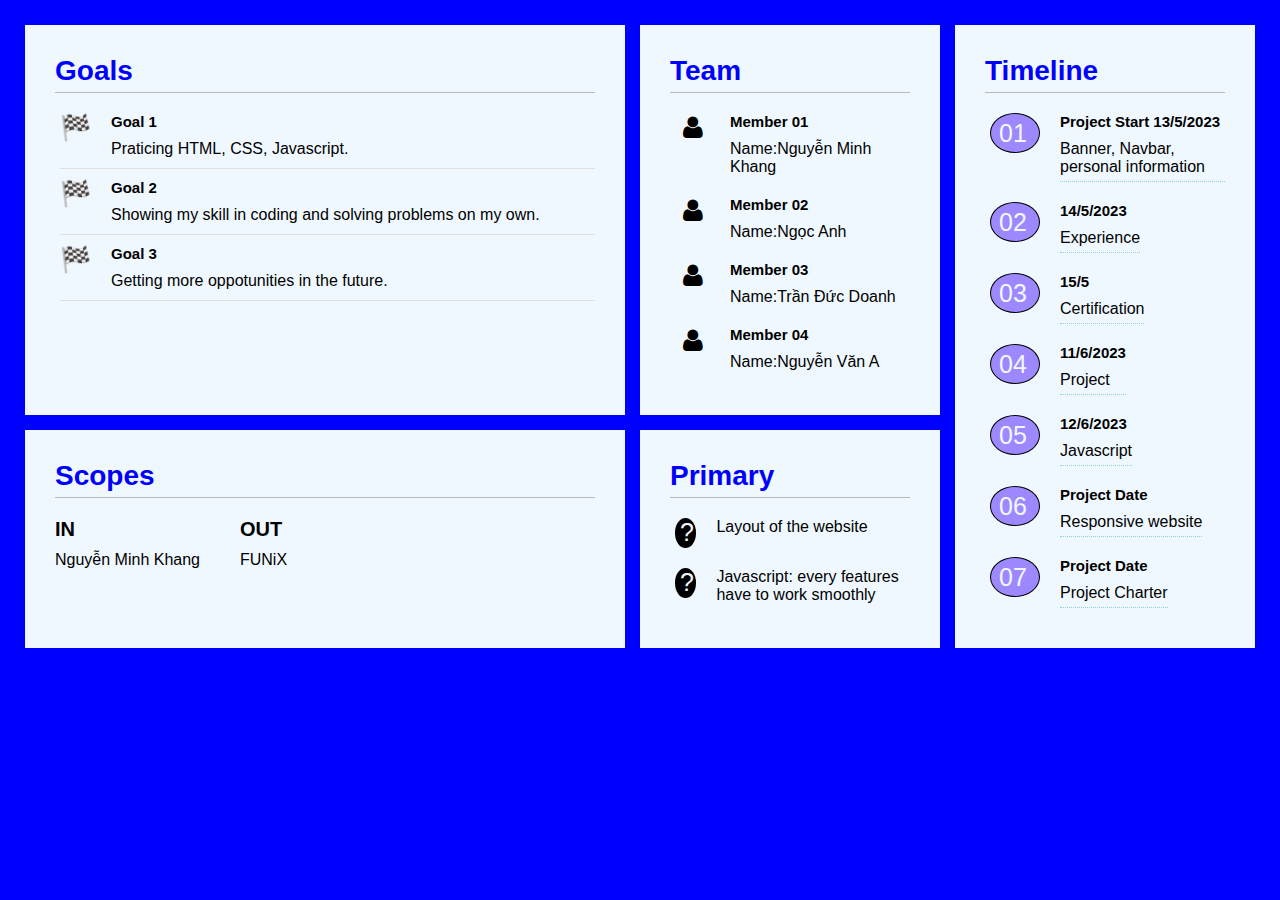
==== commit bd9d3342: "Update digital-cv.html" ====
--- a/digital-cv.html
+++ b/digital-cv.html
@@ -5,7 +5,7 @@
     <meta name="viewport" content="width=device-width, initial-scale=1.0" />
     <link rel="stylesheet" href="./css/digital-cv-style.css" />
     <link rel="stylesheet" href="./css/font.css" />
-    <title>Digital CV</title>
+    <title>Project Charter</title>
   </head>
   <body>
     <div class="container">
@@ -122,50 +122,50 @@
             <li>
               <div class="icon"><p>01</p></div>
               <div class="content-detail">
-                <h2>Project Start</h2>
-                <p>Lorem ipsum dolor sit amet.</p>
+                <h2>Project Start 13/5/2023</h2>
+                <p>Banner, Navbar, personal information</p>
               </div>
             </li>
             <li>
               <div class="icon"><p>02</p></div>
               <div class="content-detail">
-                <h2>Project Date</h2>
-                <p>Lorem ipsum dolor sit amet.</p>
+                <h2>14/5/2023</h2>
+                <p>Experience</p>
               </div>
             </li>
             <li>
               <div class="icon"><p>03</p></div>
               <div class="content-detail">
-                <h2>Project Date</h2>
-                <p>Lorem ipsum dolor sit amet.</p>
+                <h2>15/5</h2>
+                <p>Certification</p>
               </div>
             </li>
             <li>
               <div class="icon"><p>04</p></div>
               <div class="content-detail">
-                <h2>Project Date</h2>
-                <p>Lorem ipsum dolor sit amet.</p>
+                <h2>11/6/2023</h2>
+                <p>Project</p>
               </div>
             </li>
             <li>
               <div class="icon"><p>05</p></div>
               <div class="content-detail">
-                <h2>Project Date</h2>
-                <p>Lorem ipsum dolor sit amet.</p>
+                <h2>12/6/2023</h2>
+                <p>Javascript</p>
               </div>
             </li>
             <li>
               <div class="icon"><p>06</p></div>
               <div class="content-detail">
                 <h2>Project Date</h2>
-                <p>Lorem ipsum dolor sit amet.</p>
+                <p>Responsive website</p>
               </div>
             </li>
             <li>
               <div class="icon"><p>07</p></div>
               <div class="content-detail">
                 <h2>Project Date</h2>
-                <p>Lorem ipsum dolor sit amet.</p>
+                <p>Project Charter</p>
               </div>
             </li>
           </ul>
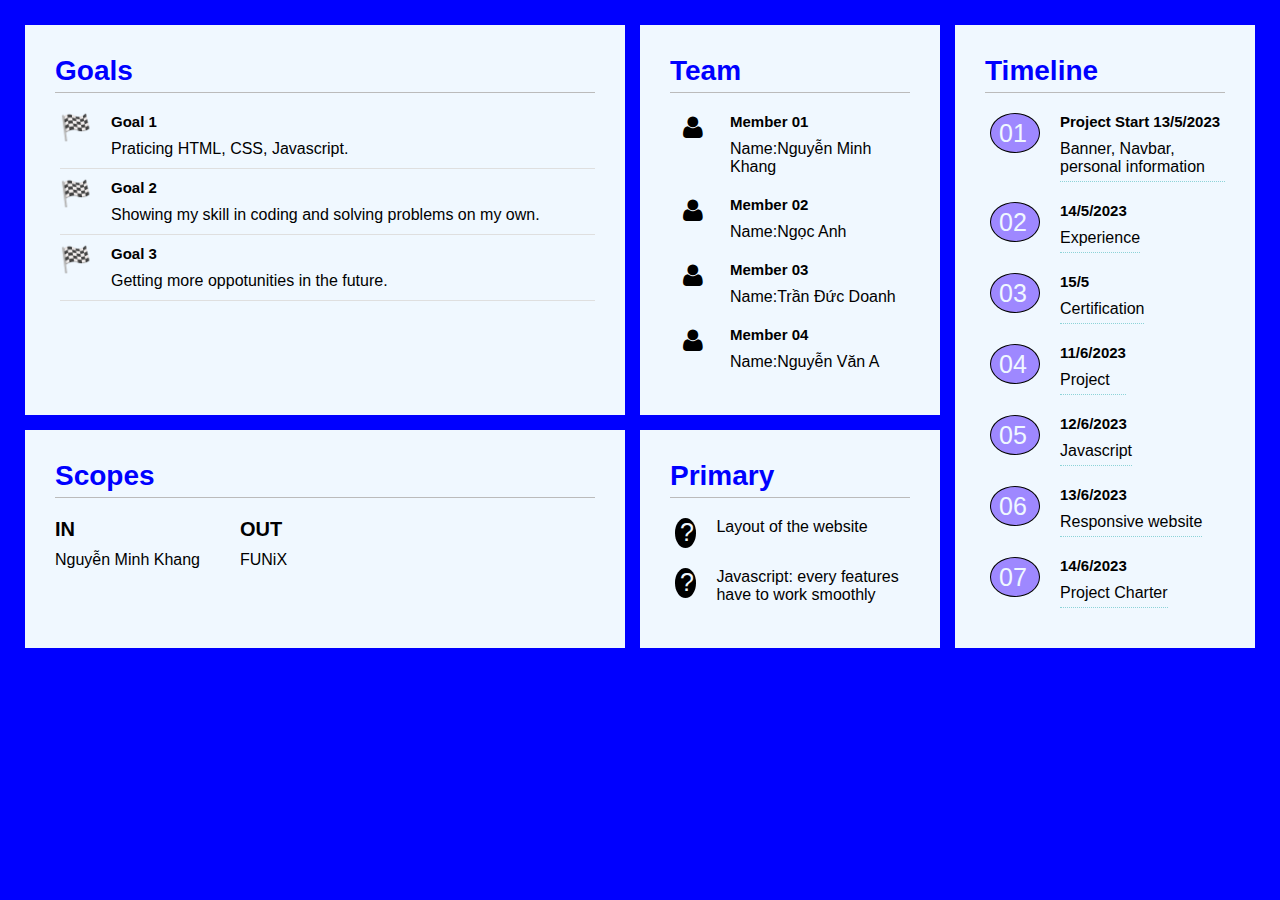
==== commit a1e6b553: "Update digital-cv.html" ====
--- a/digital-cv.html
+++ b/digital-cv.html
@@ -157,14 +157,14 @@
             <li>
               <div class="icon"><p>06</p></div>
               <div class="content-detail">
-                <h2>Project Date</h2>
+                <h2>13/6/2023</h2>
                 <p>Responsive website</p>
               </div>
             </li>
             <li>
               <div class="icon"><p>07</p></div>
               <div class="content-detail">
-                <h2>Project Date</h2>
+                <h2>14/6/2023</h2>
                 <p>Project Charter</p>
               </div>
             </li>
